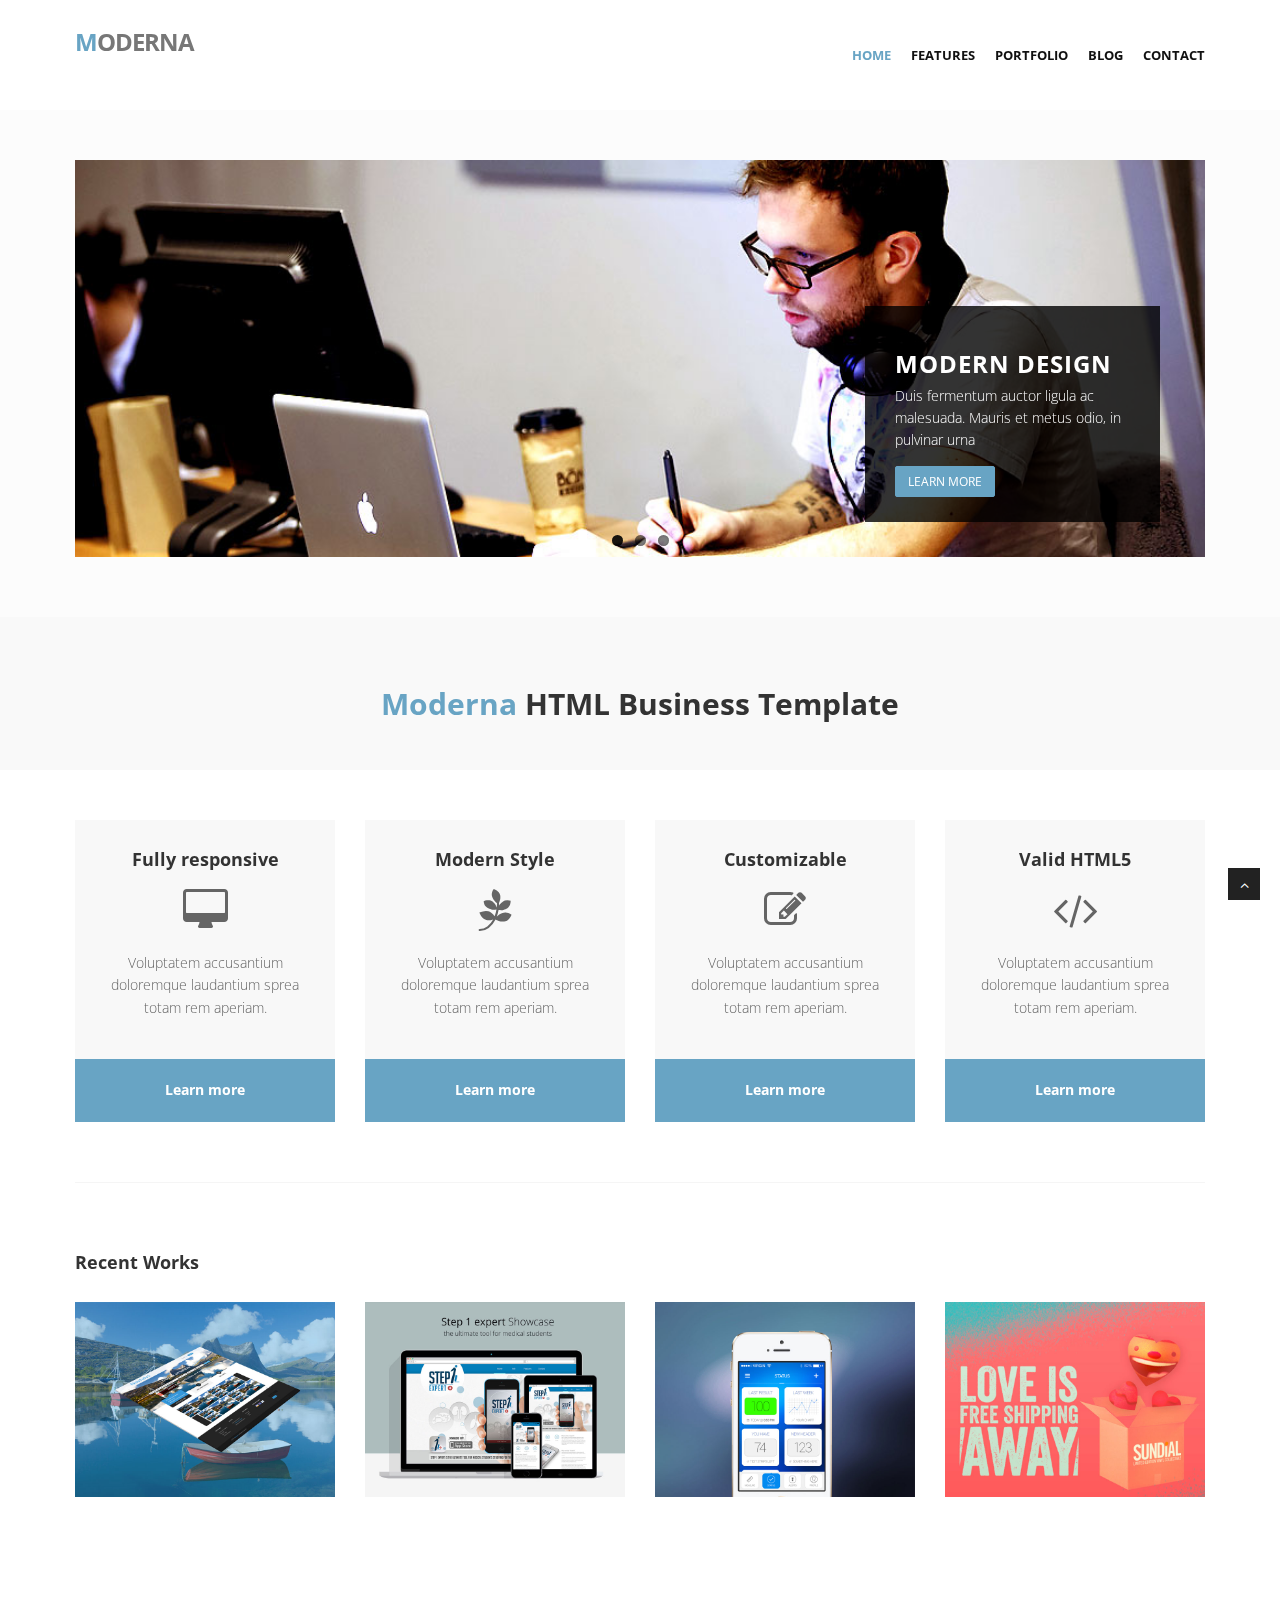
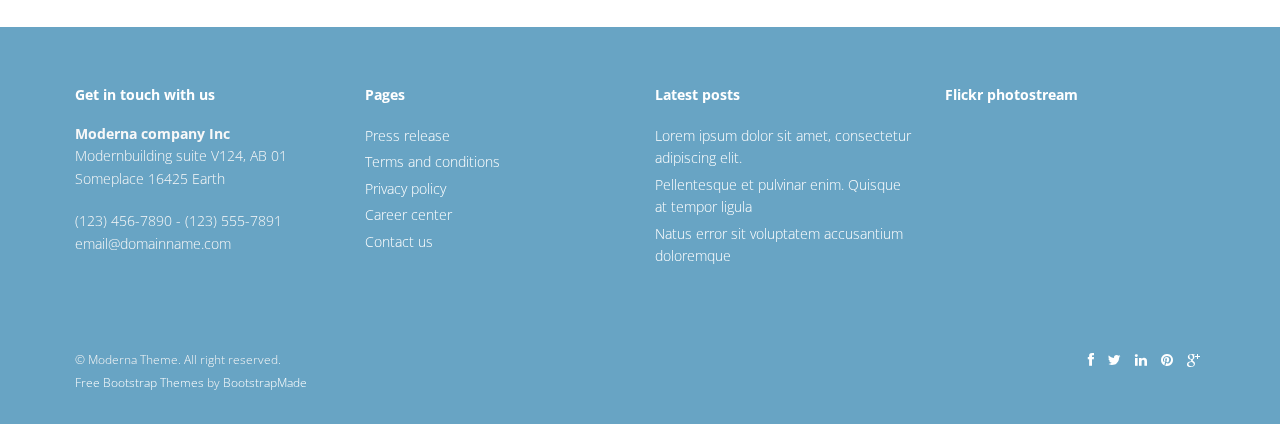
==== index.html @ b7ea9cff "Initial commit" ====
<!DOCTYPE html>
<html lang="en">
<head>
<meta charset="utf-8">
<title>Moderna - Bootstrap 3 flat corporate template</title>
<meta name="viewport" content="width=device-width, initial-scale=1.0" />
<meta name="description" content="" />
<meta name="author" content="http://bootstraptaste.com" />
<!-- css -->
<link href="css/bootstrap.min.css" rel="stylesheet" />
<link href="css/fancybox/jquery.fancybox.css" rel="stylesheet">
<link href="css/jcarousel.css" rel="stylesheet" />
<link href="css/flexslider.css" rel="stylesheet" />
<link href="css/style.css" rel="stylesheet" />

<!-- Theme skin -->
<link href="skins/default.css" rel="stylesheet" />

<!-- =======================================================
    Theme Name: Moderna
    Theme URL: https://bootstrapmade.com/free-bootstrap-template-corporate-moderna/
    Author: BootstrapMade
    Author URL: https://bootstrapmade.com
======================================================= -->

</head>
<body>
<div id="wrapper">
	<!-- start header -->
	<header>
        <div class="navbar navbar-default navbar-static-top">
            <div class="container">
                <div class="navbar-header">
                    <button type="button" class="navbar-toggle" data-toggle="collapse" data-target=".navbar-collapse">
                        <span class="icon-bar"></span>
                        <span class="icon-bar"></span>
                        <span class="icon-bar"></span>
                    </button>
                    <a class="navbar-brand" href="index.html"><span>M</span>oderna</a>
                </div>
                <div class="navbar-collapse collapse ">
                    <ul class="nav navbar-nav">
                        <li class="active"><a href="index.html">Home</a></li>
                        <li class="dropdown">
                            <a href="#" class="dropdown-toggle " data-toggle="dropdown" data-hover="dropdown" data-delay="0" data-close-others="false">Features <b class=" icon-angle-down"></b></a>
                            <ul class="dropdown-menu">
                                <li><a href="typography.html">Typography</a></li>
                                <li><a href="components.html">Components</a></li>
								<li><a href="pricingbox.html">Pricing box</a></li>
                            </ul>
                        </li>
                        <li><a href="portfolio.html">Portfolio</a></li>
                        <li><a href="blog.html">Blog</a></li>
                        <li><a href="contact.html">Contact</a></li>
                    </ul>
                </div>
            </div>
        </div>
	</header>
	<!-- end header -->
	<section id="featured">
	<!-- start slider -->
	<div class="container">
		<div class="row">
			<div class="col-lg-12">
	<!-- Slider -->
        <div id="main-slider" class="flexslider">
            <ul class="slides">
              <li>
                <img src="img/slides/1.jpg" alt="" />
                <div class="flex-caption">
                    <h3>Modern Design</h3> 
					<p>Duis fermentum auctor ligula ac malesuada. Mauris et metus odio, in pulvinar urna</p> 
					<a href="#" class="btn btn-theme">Learn More</a>
                </div>
              </li>
              <li>
                <img src="img/slides/2.jpg" alt="" />
                <div class="flex-caption">
                    <h3>Fully Responsive</h3> 
					<p>Sodales neque vitae justo sollicitudin aliquet sit amet diam curabitur sed fermentum.</p> 
					<a href="#" class="btn btn-theme">Learn More</a>
                </div>
              </li>
              <li>
                <img src="img/slides/3.jpg" alt="" />
                <div class="flex-caption">
                    <h3>Clean & Fast</h3> 
					<p>Lorem ipsum dolor sit amet, consectetur adipiscing elit donec mer lacinia.</p> 
					<a href="#" class="btn btn-theme">Learn More</a>
                </div>
              </li>
            </ul>
        </div>
	<!-- end slider -->
			</div>
		</div>
	</div>	
	
	

	</section>
	<section class="callaction">
	<div class="container">
		<div class="row">
			<div class="col-lg-12">
				<div class="big-cta">
					<div class="cta-text">
						<h2><span>Moderna</span> HTML Business Template</h2>
					</div>
				</div>
			</div>
		</div>
	</div>
	</section>
	<section id="content">
	<div class="container">
		<div class="row">
			<div class="col-lg-12">
				<div class="row">
					<div class="col-lg-3">
						<div class="box">
							<div class="box-gray aligncenter">
								<h4>Fully responsive</h4>
								<div class="icon">
								<i class="fa fa-desktop fa-3x"></i>
								</div>
								<p>
								 Voluptatem accusantium doloremque laudantium sprea totam rem aperiam.
								</p>
									
							</div>
							<div class="box-bottom">
								<a href="#">Learn more</a>
							</div>
						</div>
					</div>
					<div class="col-lg-3">
						<div class="box">
							<div class="box-gray aligncenter">
								<h4>Modern Style</h4>
								<div class="icon">
								<i class="fa fa-pagelines fa-3x"></i>
								</div>
								<p>
								 Voluptatem accusantium doloremque laudantium sprea totam rem aperiam.
								</p>
									
							</div>
							<div class="box-bottom">
								<a href="#">Learn more</a>
							</div>
						</div>
					</div>
					<div class="col-lg-3">
						<div class="box">
							<div class="box-gray aligncenter">
								<h4>Customizable</h4>
								<div class="icon">
								<i class="fa fa-edit fa-3x"></i>
								</div>
								<p>
								 Voluptatem accusantium doloremque laudantium sprea totam rem aperiam.
								</p>
									
							</div>
							<div class="box-bottom">
								<a href="#">Learn more</a>
							</div>
						</div>
					</div>
					<div class="col-lg-3">
						<div class="box">
							<div class="box-gray aligncenter">
								<h4>Valid HTML5</h4>
								<div class="icon">
								<i class="fa fa-code fa-3x"></i>
								</div>
								<p>
								 Voluptatem accusantium doloremque laudantium sprea totam rem aperiam.
								</p>
									
							</div>
							<div class="box-bottom">
								<a href="#">Learn more</a>
							</div>
						</div>
					</div>
				</div>
			</div>
		</div>
		<!-- divider -->
		<div class="row">
			<div class="col-lg-12">
				<div class="solidline">
				</div>
			</div>
		</div>
		<!-- end divider -->
		<!-- Portfolio Projects -->
		<div class="row">
			<div class="col-lg-12">
				<h4 class="heading">Recent Works</h4>
				<div class="row">
					<section id="projects">
					<ul id="thumbs" class="portfolio">
						<!-- Item Project and Filter Name -->
						<li class="col-lg-3 design" data-id="id-0" data-type="web">
						<div class="item-thumbs">
						<!-- Fancybox - Gallery Enabled - Title - Full Image -->
						<a class="hover-wrap fancybox" data-fancybox-group="gallery" title="Work 1" href="img/works/1.jpg">
						<span class="overlay-img"></span>
						<span class="overlay-img-thumb font-icon-plus"></span>
						</a>
						<!-- Thumb Image and Description -->
						<img src="img/works/1.jpg" alt="Lorem ipsum dolor sit amet, consectetur adipiscing elit. Phasellus quis elementum odio. Curabitur pellentesque, dolor vel pharetra mollis.">
						</div>
						</li>
						<!-- End Item Project -->
						<!-- Item Project and Filter Name -->
						<li class="item-thumbs col-lg-3 design" data-id="id-1" data-type="icon">
						<!-- Fancybox - Gallery Enabled - Title - Full Image -->
						<a class="hover-wrap fancybox" data-fancybox-group="gallery" title="Work 2" href="img/works/2.jpg">
						<span class="overlay-img"></span>
						<span class="overlay-img-thumb font-icon-plus"></span>
						</a>
						<!-- Thumb Image and Description -->
						<img src="img/works/2.jpg" alt="Lorem ipsum dolor sit amet, consectetur adipiscing elit. Phasellus quis elementum odio. Curabitur pellentesque, dolor vel pharetra mollis.">
						</li>
						<!-- End Item Project -->
						<!-- Item Project and Filter Name -->
						<li class="item-thumbs col-lg-3 photography" data-id="id-2" data-type="illustrator">
						<!-- Fancybox - Gallery Enabled - Title - Full Image -->
						<a class="hover-wrap fancybox" data-fancybox-group="gallery" title="Work 3" href="img/works/3.jpg">
						<span class="overlay-img"></span>
						<span class="overlay-img-thumb font-icon-plus"></span>
						</a>
						<!-- Thumb Image and Description -->
						<img src="img/works/3.jpg" alt="Lorem ipsum dolor sit amet, consectetur adipiscing elit. Phasellus quis elementum odio. Curabitur pellentesque, dolor vel pharetra mollis.">
						</li>
						<!-- End Item Project -->
						<!-- Item Project and Filter Name -->
						<li class="item-thumbs col-lg-3 photography" data-id="id-2" data-type="illustrator">
						<!-- Fancybox - Gallery Enabled - Title - Full Image -->
						<a class="hover-wrap fancybox" data-fancybox-group="gallery" title="Work 4" href="img/works/4.jpg">
						<span class="overlay-img"></span>
						<span class="overlay-img-thumb font-icon-plus"></span>
						</a>
						<!-- Thumb Image and Description -->
						<img src="img/works/4.jpg" alt="Lorem ipsum dolor sit amet, consectetur adipiscing elit. Phasellus quis elementum odio. Curabitur pellentesque, dolor vel pharetra mollis.">
						</li>
						<!-- End Item Project -->
					</ul>
					</section>
				</div>
			</div>
		</div>

	</div>
	</section>
	<footer>
	<div class="container">
		<div class="row">
			<div class="col-lg-3">
				<div class="widget">
					<h5 class="widgetheading">Get in touch with us</h5>
					<address>
					<strong>Moderna company Inc</strong><br>
					 Modernbuilding suite V124, AB 01<br>
					 Someplace 16425 Earth </address>
					<p>
						<i class="icon-phone"></i> (123) 456-7890 - (123) 555-7891 <br>
						<i class="icon-envelope-alt"></i> email@domainname.com
					</p>
				</div>
			</div>
			<div class="col-lg-3">
				<div class="widget">
					<h5 class="widgetheading">Pages</h5>
					<ul class="link-list">
						<li><a href="#">Press release</a></li>
						<li><a href="#">Terms and conditions</a></li>
						<li><a href="#">Privacy policy</a></li>
						<li><a href="#">Career center</a></li>
						<li><a href="#">Contact us</a></li>
					</ul>
				</div>
			</div>
			<div class="col-lg-3">
				<div class="widget">
					<h5 class="widgetheading">Latest posts</h5>
					<ul class="link-list">
						<li><a href="#">Lorem ipsum dolor sit amet, consectetur adipiscing elit.</a></li>
						<li><a href="#">Pellentesque et pulvinar enim. Quisque at tempor ligula</a></li>
						<li><a href="#">Natus error sit voluptatem accusantium doloremque</a></li>
					</ul>
				</div>
			</div>
			<div class="col-lg-3">
				<div class="widget">
					<h5 class="widgetheading">Flickr photostream</h5>
					<div class="flickr_badge">
						<script type="text/javascript" src="https://www.flickr.com/badge_code_v2.gne?count=8&amp;display=random&amp;size=s&amp;layout=x&amp;source=user&amp;user=34178660@N03"></script>
					</div>
					<div class="clear">
					</div>
				</div>
			</div>
		</div>
	</div>
	<div id="sub-footer">
		<div class="container">
			<div class="row">
				<div class="col-lg-6">
					<div class="copyright">
						<p>&copy; Moderna Theme. All right reserved.</p>
                        <div class="credits">
                            <!-- 
                                All the links in the footer should remain intact. 
                                You can delete the links only if you purchased the pro version.
                                Licensing information: https://bootstrapmade.com/license/
                                Purchase the pro version with working PHP/AJAX contact form: https://bootstrapmade.com/buy/?theme=Moderna
                            -->
                            <a href="https://bootstrapmade.com/">Free Bootstrap Themes</a> by <a href="https://bootstrapmade.com/">BootstrapMade</a>
                        </div>
					</div>
				</div>
				<div class="col-lg-6">
					<ul class="social-network">
						<li><a href="#" data-placement="top" title="Facebook"><i class="fa fa-facebook"></i></a></li>
						<li><a href="#" data-placement="top" title="Twitter"><i class="fa fa-twitter"></i></a></li>
						<li><a href="#" data-placement="top" title="Linkedin"><i class="fa fa-linkedin"></i></a></li>
						<li><a href="#" data-placement="top" title="Pinterest"><i class="fa fa-pinterest"></i></a></li>
						<li><a href="#" data-placement="top" title="Google plus"><i class="fa fa-google-plus"></i></a></li>
					</ul>
				</div>
			</div>
		</div>
	</div>
	</footer>
</div>
<a href="#" class="scrollup"><i class="fa fa-angle-up active"></i></a>
<!-- javascript
    ================================================== -->
<!-- Placed at the end of the document so the pages load faster -->
<script src="js/jquery.js"></script>
<script src="js/jquery.easing.1.3.js"></script>
<script src="js/bootstrap.min.js"></script>
<script src="js/jquery.fancybox.pack.js"></script>
<script src="js/jquery.fancybox-media.js"></script>
<script src="js/google-code-prettify/prettify.js"></script>
<script src="js/portfolio/jquery.quicksand.js"></script>
<script src="js/portfolio/setting.js"></script>
<script src="js/jquery.flexslider.js"></script>
<script src="js/animate.js"></script>
<script src="js/custom.js"></script>

</body>
</html>
---- css/style.css ----
/*
    Theme Name: Moderna
    Theme URL: https://bootstrapmade.com/free-bootstrap-template-corporate-moderna/
    Author: BootstrapMade
    Author URL: https://bootstrapmade.com
*/
/* ==== Google font ==== */
@import url('https://fonts.googleapis.com/css?family=Noto+Serif:400,400italic,700|Open+Sans:300,400,600,700');

/* === prettify === */
@import url('../js/google-code-prettify/prettify.css');
/* === fontawesome === */
@import url('font-awesome.css');
/* === custom icon === */
@import url('custom-fonts.css');
/* ==== overwrite bootstrap standard ==== */
@import url('overwrite.css');
@import url('animate.css');

/* ===================================
1. General
==================================== */

body {
	font-family:'Open Sans', Arial, sans-serif;
	font-size:14px;
	font-weight:300;
	line-height:1.6em;
	color:#656565;
}

a:active {
	outline:0;
}

.clear {
	clear:both;
}

h1,h2, h3, h4, h5, h6 {
	font-family:'Open Sans', Arial, sans-serif;
	font-weight:700;
	line-height:1.1em;
	color:#333;
	margin-bottom: 20px;
}

/* ===================================
2. layout
==================================== */

.container {
	padding:0 20px 0 20px;
	position:relative;
}

#wrapper{
	width:100%;
	margin:0;	
	padding:0;
}


.row,.row-fluid {
	margin-bottom:30px;
}

.row .row,.row-fluid .row-fluid{
	margin-bottom:30px;
}

.row.nomargin,.row-fluid.nomargin {
	margin-bottom:0;
}



/* ===================================
3. Responsive media
==================================== */

.video-container,.map-container,.embed-container 		{ position:relative; margin:0 0 15px 0;	padding-bottom:51%; padding-top:30px; height:0; overflow:hidden; border:none; }
.embed-container iframe,
.embed-container object,
.embed-container embed,
.video-container iframe,
.map-container iframe,
.map-container object,
.map-container embed,
.video-container object,  
.video-container embed 					{ position:absolute; top:0; left:0; width:100%; height:100%; }
iframe {
	border:none;
}

img.img-polaroid {
	margin:0 0 20px 0;
}
.img-box {
	max-width:100%;
}
/* ===================================
4. Header
==================================== */

/* --- header -- */


header .navbar {
    margin-bottom: 0;
}

.navbar-default {
    border: none;
}

.navbar-brand {
    color: #222;
	text-transform: uppercase;
    font-size: 24px;
    font-weight: 700;
    line-height: 1em;
	letter-spacing: -1px;
    margin-top: 30px;
    padding: 0 0 0 15px;
}


header .navbar-collapse  ul.navbar-nav {
    float: right;
    margin-right: 0;
}

header .navbar-default{
    background-color: #fff;
}

header .nav li a:hover,
header .nav li a:focus,
header .nav li.active a,
header .nav li.active a:hover,
header .nav li a.dropdown-toggle:hover,
header .nav li a.dropdown-toggle:focus,
header .nav li.active ul.dropdown-menu li a:hover,
header .nav li.active ul.dropdown-menu li.active a{
    -webkit-transition: all .3s ease;
    -moz-transition: all .3s ease;
    -ms-transition: all .3s ease;
    -o-transition: all .3s ease;
    transition: all .3s ease;
}


header .navbar-default .navbar-nav > .open > a,
header .navbar-default .navbar-nav > .open > a:hover,
header .navbar-default .navbar-nav > .open > a:focus {
    -webkit-transition: all .3s ease;
    -moz-transition: all .3s ease;
    -ms-transition: all .3s ease;
    -o-transition: all .3s ease;
    transition: all .3s ease;
}


header .navbar {
    min-height: 100px;
}

header .navbar-nav > li  {
    padding-bottom: 30px;
    padding-top: 30px;
}

header  .navbar-nav > li > a {
    padding-bottom: 6px;
    padding-top: 5px;
    margin-left: 2px;
    line-height: 30px;
	font-weight: 700;
    -webkit-transition: all .3s ease;
    -moz-transition: all .3s ease;
    -ms-transition: all .3s ease;
    -o-transition: all .3s ease;
    transition: all .3s ease;
}


.dropdown-menu li a:hover {
    color: #fff !important;
}

header .nav .caret {
    border-bottom-color: #f5f5f5;
    border-top-color: #f5f5f5;
}
.navbar-default .navbar-nav > .active > a,
.navbar-default .navbar-nav > .active > a:hover,
.navbar-default .navbar-nav > .active > a:focus {
  background-color: #fff;
}
.navbar-default .navbar-nav > .open > a,
.navbar-default .navbar-nav > .open > a:hover,
.navbar-default .navbar-nav > .open > a:focus {
  background-color:  #fff;
}	
	

.dropdown-menu  {
    box-shadow: none;
    border-radius: 0;
	border: none;
}

.dropdown-menu li:last-child  {
	padding-bottom: 0 !important;
	margin-bottom: 0;
}

header .nav li .dropdown-menu  {
   padding: 0;
}

header .nav li .dropdown-menu li a {
   line-height: 28px;
   padding: 3px 12px;
}

/* --- menu --- */

header .navigation {
	float:right;
}

header ul.nav li {
	border:none;
	margin:0;
}

header ul.nav li a {	
	font-size:12px;
	border:none;
	font-weight:700;
	text-transform:uppercase;
}

header ul.nav li ul li a {	
	font-size:12px;
	border:none;
	font-weight:300;
	text-transform:uppercase;
}


.navbar .nav > li > a {
  color: #111;
  text-shadow: none;
}

.navbar .nav a:hover {
	background:none;
}

.navbar .nav > .active > a,.navbar .nav > .active > a:hover {
	background:none;
	font-weight:700;
}

.navbar .nav > .active > a:active,.navbar .nav > .active > a:focus {
	background:none;
	outline:0;
	font-weight:700;
}

.navbar .nav li .dropdown-menu {
	z-index:2000;
}

header ul.nav li ul {
	margin-top:1px;
}
header ul.nav li ul li ul {
	margin:1px 0 0 1px;
}
.dropdown-menu .dropdown i {
	position:absolute;
	right:0;
	margin-top:3px;
	padding-left:20px;
}

.navbar .nav > li > .dropdown-menu:before {
  display: inline-block;
  border-right: none;
  border-bottom: none;
  border-left: none;
  border-bottom-color: none;
  content:none;
}



ul.nav li.dropdown a {
	z-index:1000;
	display:block;
}

 select.selectmenu {
	display:none;
}

/* ===================================
5. Section: Featured
==================================== */

#featured{
	width: 100%;
	background:#fcfcfc;
	position:relative;
	margin:0;
	padding:0;
}

/* ===================================
6. Sliders
==================================== */
/* --- flexslider --- */

#featured .flexslider {
	padding:0;
	margin: 50px 0 30px; 
	background: #fff; 
	position: relative; 
	zoom: 1;
}

.flex-caption {background:none; -ms-filter:progid:DXImageTransform.Microsoft.gradient(startColorstr=#4C000000,endColorstr=#4C000000); filter:progid:DXImageTransform.Microsoft.gradient(startColorstr=#4C000000,endColorstr=#4C000000); zoom: 1;}
.flex-caption { bottom: 35px; background-color: rgba(0, 0, 0, 0.8); color: #fff; margin: 0; padding: 25px 25px 25px 30px; position: absolute; right: 45px; width: 295px;}
.flex-caption h3 {color: #fff; letter-spacing: 1px; margin-bottom: 8px; text-transform: uppercase;}
.flex-caption p {margin: 0 0 15px;}



/* ===================================
7. Section: call action
==================================== */
section.callaction {
	background:#f9f9f9;
	padding:50px 0 0 0;
}



/* ===================================
8. Section: Content
==================================== */

#content {
	position:relative;
	background:#fff;
	padding:50px 0 40px 0;
}

#content img {
	max-width:100%;
	height:auto;
}

/* --- Call to action --- */

.cta-text {
	text-align: center;
	margin-top:10px;
}


.big-cta .cta {
	margin-top:10px;
}

/* --- box --- */

.box {
	width: 100%;
}
.box-gray  {
	background: #f8f8f8;
	padding: 20px 20px 30px;
}
.box-gray  h4,.box-gray  i {
	margin-bottom: 20px;
}
.box-bottom {
	padding: 20px 0;
	text-align: center;
}
.box-bottom a {
	color: #fff;
	font-weight: 700;
}
.box-bottom a:hover {
	color: #eee;
	text-decoration: none;
}


/* ===================================
9. Section: Bottom
==================================== */

#bottom {
	background:#fcfcfc;
	padding:50px 0 0;

}
/* twitter */
#twitter-wrapper {
    text-align: center;
    width: 70%;
    margin: 0 auto;
}
#twitter em {
    font-style: normal;
    font-size: 13px;
}

#twitter em.twitterTime a {
	font-weight:600;
}

#twitter ul {
    padding: 0;
	list-style:none;
}
#twitter ul li {
    font-size: 20px;
    line-height: 1.6em;
    font-weight: 300;
    margin-bottom: 20px;
    position: relative;
    word-break: break-word;
}


/* ===================================
10. Inner - Section: page headline
==================================== */

#inner-headline{
	background:#252525;
	position:relative;
	margin:0;
	padding:0;
	color:#fefefe;
}


#inner-headline .inner-heading h2 {
	color:#fff;
	margin:20px 0 0 0;
}

/* --- breadcrumbs --- */
#inner-headline ul.breadcrumb {
	margin:30px 0 0;
	float:left;
}

#inner-headline ul.breadcrumb li {
	margin-bottom:0;
	padding-bottom:0;
}
#inner-headline ul.breadcrumb li {
	font-size:13px;
	color:#fff;
}

#inner-headline ul.breadcrumb li i{
	color:#dedede;
}

#inner-headline ul.breadcrumb li a {
	color:#fff;
}

ul.breadcrumb li a:hover {
	text-decoration:none;
}

/* ============================
11. Forms
============================= */

/* --- contact form  ---- */
form#contactform input[type="text"] {
  width: 100%;
  border: 1px solid #f5f5f5;
  min-height: 40px;
  padding-left:20px;
  font-size:13px;
  padding-right:20px;
  -webkit-box-sizing: border-box;
     -moz-box-sizing: border-box;
          box-sizing: border-box;

}

form#contactform textarea {
border: 1px solid #f5f5f5;
  width: 100%;
  padding-left:20px;
  padding-top:10px;
  font-size:13px;
  padding-right:20px;
  -webkit-box-sizing: border-box;
     -moz-box-sizing: border-box;
          box-sizing: border-box;

}

form#contactform .validation {
	font-size:11px;
}

.validation {
    color: red;
    display:none;
    margin: 0 0 20px;
    font-weight:400;
    font-size:13px;
}

#sendmessage {
    color: green;
    border:1px solid green;
    display:none;
    text-align:center;
    padding:15px;
    font-weight:600;
    margin-bottom:15px;
}

#errormessage {
    color: red;
    display:none;
    border:1px solid red;
    text-align:center;
    padding:15px;
    font-weight:600;
    margin-bottom:15px;
}

#sendmessage.show, #errormessage.show, .show {
	display:block;
}

/* --- comment form ---- */
form#commentform input[type="text"] {
  width: 100%;
  min-height: 40px;
  padding-left:20px;
  font-size:13px;
  padding-right:20px;
  -webkit-box-sizing: border-box;
     -moz-box-sizing: border-box;
          box-sizing: border-box;
	-webkit-border-radius: 2px 2px 2px 2px;
		-moz-border-radius: 2px 2px 2px 2px;
			border-radius: 2px 2px 2px 2px;

}

form#commentform textarea {
  width: 100%;
  padding-left:20px;
  padding-top:10px;
  font-size:13px;
  padding-right:20px;
  -webkit-box-sizing: border-box;
     -moz-box-sizing: border-box;
          box-sizing: border-box;
	-webkit-border-radius: 2px 2px 2px 2px;
		-moz-border-radius: 2px 2px 2px 2px;
			border-radius: 2px 2px 2px 2px;
}


/* --- search form --- */
.search{
	float:right;
	margin:35px 0 0;
	padding-bottom:0;
}

#inner-headline form.input-append {
	margin:0;
	padding:0;
}



/* ===============================
12. Portfolio
================================ */

.work-nav #filters {
	margin: 0;
	padding: 0;
	list-style: none;
}

.work-nav #filters li {
	margin: 0 10px 30px 0;
	padding: 0;
	float:left;
}

.work-nav #filters li a {
	color: #7F8289;
	font-size: 16px;
	display: block;	
}

.work-nav #filters li a:hover {

}

.work-nav #filters li a.selected {
	color: #DE5E60;
}

#thumbs {
	margin: 0;
	padding: 0;	
}

#thumbs li {
	list-style-type: none;
}

.item-thumbs {
	position: relative;
	overflow: hidden;
	margin-bottom: 30px;
	cursor: pointer;
}

.item-thumbs a + img {
	width: 100%;	
}

.item-thumbs .hover-wrap {
	position: absolute;
	display: block;
	width: 100%;
	height: 100%;
	
	opacity: 0;
	filter: alpha(opacity=0);
	
	-webkit-transition: all 450ms ease-out 0s;	
	   -moz-transition: all 450ms ease-out 0s;
		 -o-transition: all 450ms ease-out 0s;
		    transition: all 450ms ease-out 0s;
		  
	-webkit-transform: rotateY(180deg) scale(0.5,0.5);
	   -moz-transform: rotateY(180deg) scale(0.5,0.5);
		-ms-transform: rotateY(180deg) scale(0.5,0.5);
		 -o-transform: rotateY(180deg) scale(0.5,0.5);
			transform: rotateY(180deg) scale(0.5,0.5);	
}

.item-thumbs:hover .hover-wrap,
.item-thumbs.active .hover-wrap {
	opacity: 1;
	filter: alpha(opacity=100);
	
	-webkit-transform: rotateY(0deg) scale(1,1);
	   -moz-transform: rotateY(0deg) scale(1,1);
		-ms-transform: rotateY(0deg) scale(1,1);
		 -o-transform: rotateY(0deg) scale(1,1);
		    transform: rotateY(0deg) scale(1,1);
}

.item-thumbs .hover-wrap .overlay-img {
	position: absolute;
	width: 50%;
	height: 100%;
	opacity: 0.80;
	filter: alpha(opacity=80);
	background: #000;
}

.item-thumbs .hover-wrap .overlay-img-thumb {
	position: absolute;
	border-radius: 60px;
	top: 50%;
	left: 50%;
	margin: -16px 0 0 -16px;
	color: #fff;
	font-size: 32px;
	line-height: 1em;	
	opacity: 1;
	filter: alpha(opacity=100);
}


/* --- Portolio filter --- */

ul.portfolio-categ{
	margin:10px 0 30px 0;
	padding:0;
	float:left;
	list-style:none;
}

ul.portfolio-categ li{
	margin:0;
	padding:0 20px 0 0;
	float:left;
	list-style:none;
	font-size:13px;
	font-weight:600;
}

ul.portfolio-categ li a{
	display:block;
	padding:35x 0 35x 0;
	color:#353535;
}

ul.portfolio-categ li.active a:hover, ul.portfolio-categ li a:hover,ul.portfolio-categ li a:focus,ul.portfolio-categ li a:active {
	text-decoration:none;
	outline:0;
}
    


/* --- portfolio detail --- */
.top-wrapper {
	margin-bottom:20px;
}

/* ===============================
13. Elements
================================ */

/* --- blockquote --- */
blockquote {
	font-size:16px;
	font-weight:400;
	font-family:'Noto Serif', serif;
	font-style:italic;
	padding-left:0;
	color:#a2a2a2;
	line-height:1.6em;
	border:none;
}

blockquote cite 							{ display:block; font-size:12px; color:#666; margin-top:10px; }
blockquote cite:before 					{ content:"\2014 \0020"; }
blockquote cite a,
blockquote cite a:visited,
blockquote cite a:visited 				{ color:#555; }

/* --- pullquotes --- */

.pullquote-left {
	display:block;
	color:#a2a2a2;
	font-family:'Noto Serif', serif;
	font-size:14px;
	line-height:1.6em;
	padding-left:20px;
}

.pullquote-right {
	display:block;
	color:#a2a2a2;
	font-family:'Noto Serif', serif;
	font-size:14px;
	line-height:1.6em;
	padding-right:20px;
}

/* --- button --- */
.btn-theme {
	color: #fff;
}
.btn-theme:hover {
	color: #eee;
}

/* --- list style --- */

ul.general {
	list-style:none;
	margin-left:0;
}

ul.link-list{
	margin:0;
	padding:0;
	list-style:none;
}

ul.link-list li{
	margin:0;
	padding:2px 0 2px 0;
	list-style:none;
}

footer ul.link-list li a{
	color:#fff;
}
footer ul.link-list li a:hover {
	color:#eee;
}
/* --- Heading style --- */

h4.heading {
	font-weight:700;
}

.heading { margin-bottom: 30px; }

.heading {
	position: relative;
	
}


.widgetheading {
	width:100%;

	padding:0;
}

#bottom .widgetheading {
	position: relative;
	border-bottom: #e6e6e6 1px solid;
	padding-bottom: 9px;
}

aside .widgetheading {
	position: relative;
	border-bottom: #e9e9e9 1px solid;
	padding-bottom: 9px;
}

footer .widgetheading {
	position: relative;
}

footer .widget .social-network {
	position:relative;
}


#bottom .widget .widgetheading span, aside .widget .widgetheading span, footer .widget .widgetheading span {	
	position: absolute;
	width: 60px;
	height: 1px;
	bottom: -1px;
	right:0;

}

/* --- Map --- */
.map{
	position:relative;
	margin-top:-50px;
	margin-bottom:40px;
}

/* google map */
#google-map{
    position:relative;
    height: 450px;
}

/* --- our team --- */

ul.team-detail{
	margin:-10px 0 0 0;
	padding:0;
	list-style:none;
}

ul.team-detail li{
	border-bottom:1px dotted #e9e9e9;
	margin:0 0 15px 0;
	padding:0 0 15px 0;
	list-style:none;
}

ul.team-detail li label {
	font-size:13px;
}

ul.team-detail li h4, ul.team-detail li label{
	margin-bottom:0;
}

ul.team-detail li ul.social-network {
	border:none;
	margin:0;
	padding:0;
}

ul.team-detail li ul.social-network li {
	border:none;	
	margin:0;
}
ul.team-detail li ul.social-network li i {
	margin:0;
}

/* --- Pricing box --- */


.pricing-title{
	background:#fff;
	text-align:center;
	padding:10px 0 10px 0;
}

.pricing-title h3{
	font-weight:600;
	margin-bottom:0;
}

.pricing-offer{
	background: #fcfcfc;
	text-align: center;
	padding:40px 0 40px 0;
	font-size:18px;
	border-top:1px solid #e6e6e6;
	border-bottom:1px solid #e6e6e6;
}

.pricing-box.special .pricing-offer{
	color:#fff;
}

.pricing-offer strong{
	font-size:78px;
	line-height:89px;
}

.pricing-offer sup{
	font-size:28px;
}

.pricing-content{
	background: #fff;
	text-align:center;
	font-size:14px;
}

.pricing-content strong{
color:#353535;
}

.pricing-content ul{
	list-style:none;
	padding:0;
	margin:0;
}

.pricing-content ul li{
	border-bottom:1px solid #e9e9e9;
	list-style:none;
	padding:15px 0 15px 0;
	margin:0 0 0 0;
	color: #888;
}

.pricing-action{
	margin:0;
	background: #fcfcfc;
	text-align:center;
	padding:20px 0 30px 0;
}

.pricing-wrapp{
	margin:0 auto;
	width:100%;
	background:#fd0000;
}

/* --- pricing box alt 1 --- */
.pricing-box-alt {
border: 1px solid #e6e6e6;
	background:#fcfcfc;
	position:relative;
	margin:0 0 20px 0;
	padding:0;
  -webkit-box-shadow: 0 2px 0 rgba(0,0,0,0.03);
  -moz-box-shadow: 0 2px 0 rgba(0,0,0,0.03);
  box-shadow: 0 2px 0 rgba(0,0,0,0.03);
  -webkit-box-sizing: border-box;
  -moz-box-sizing: border-box;
  box-sizing: border-box;
}

.pricing-box-alt .pricing-heading {
	background: #fcfcfc;
	text-align: center;
	padding:40px 0 0px 0;
	display:block;
}
.pricing-box-alt.special .pricing-heading {
	background: #fcfcfc;
	text-align: center;
	padding:40px 0 1px 0;
	border-bottom:none;
	display:block;
	color:#fff;
}
.pricing-box-alt.special .pricing-heading h3 {
	color:#fff;
}

.pricing-box-alt .pricing-heading h3 strong {
	font-size:32px;
	font-weight:700;
	letter-spacing:-1px;
}
.pricing-box-alt .pricing-heading h3 {
	font-size:32px;
	font-weight:300;
	letter-spacing:-1px;
}

.pricing-box-alt .pricing-terms {
	text-align: center;
	background:#333;
	display:block;
	overflow:hidden;
	padding:30px 0 20px;
}

.pricing-box-alt .pricing-terms  h6 {
	font-style:italic;
	margin-top:10px;
	color:#fff;
	
	font-family:'Noto Serif', serif;
}

.pricing-box-alt .icon .price-circled {
    margin: 10px 10px 10px 0;
    display: inline-block !important;
    text-align: center !important;
    color: #fff;
    width: 68px;
    height: 68px;
	padding:12px;
    font-size: 16px;
	font-weight:700;
    line-height: 68px;
    text-shadow:none;
    cursor: pointer;
    background-color: #888;
    border-radius: 64px;
    -moz-border-radius: 64px;
    -webkit-border-radius: 64px;
}

.pricing-box-alt  .pricing-action{
	margin:0;
	text-align:center;
	padding:30px 0 30px 0;
}


/* ===============================
14. Blog & article
================================ */

article{
	margin-bottom:40px;
}

article .post-heading h3 {
	margin-bottom:20px;
}

article .post-heading h3 a {
	font-weight:700;
	color:#353535;
}

article .post-heading h3 a:hover {
	text-decoration:none;
}


/* --- post meta --- */
.post-meta {
	background:#fcfcfc;
	border:1px solid #e6e6e6;
	border-top:none;
	text-align:center;
}

.post-meta .format {
	border-bottom:1px solid #e6e6e6;
	padding:10px 0 10px;
}

.post-meta i{
	margin:0;
}

.post-meta .date {
	border-bottom:1px solid #e6e6e6;
	padding:10px 0 10px;
}

.post-meta .date span {
	text-align:center;
	color:#999;
	font-size:12px;
	font-weight:600;
}

.post-meta .comments {
	padding:10px 0 10px;
}

.post-meta .comments a {
	color:#999;
	font-size:12px;
	font-weight:700;
}

.post-meta .comments a:hover {
	text-decoration:none;
}

/* --- post format --- */

.post-image {
	margin-bottom:20px;
}

.post-quote {
	margin-bottom:20px;
}

.post-video {
	margin-bottom:20px;
}

.post-audio {
	margin-bottom:20px;
}

.post-link {
	margin-bottom:20px;
}

.post-slider {
	margin-bottom:20px;
}


.post-quote blockquote {
	font-size:16px;
	color:#999;
	font-family:'Noto Serif', serif;
	font-style:italic;
	line-height:1.6em;
}


.post-image img:hover {
  -webkit-box-shadow: 0 0 2px #979797;
     -moz-box-shadow: 0 0 2px #979797;
          box-shadow: 0 0 2px #979797;	
  -webkit-transition: all 1s ease-in-out;
  -moz-transition: all 1s ease-in-out;
  -o-transition: all 1s ease-in-out;
  transition: all 1s ease-in-out;
}

ul.meta-post{
	float:left;
	margin: 0;
	padding:0;
	list-style:none;
}

ul.meta-post li{
	float:left;
	margin:0 10px 0 0;
	padding:0;
	list-style:none;
	border-right:1px dotted #e9e9e9;
	padding-right:10px;
}

ul.meta-post li i {
	float:left;
	font-size:12px;
	margin:2px 5px 0 0;
}

ul.meta-post li a{
	color:#999;
	float:left;
	font-size:12px;
	font-weight:600;
}

/* --- single post --- */
.bottom-article{
	overflow: hidden;
	border-top:1px solid #f5f5f5;
	border-bottom:1px solid #f5f5f5;
	padding:10px 0 10px 0;
	margin-top:20px;
}

/* --- author info --- */

.about-author {
	border:1px solid #f5f5f5;
	padding:20px;
	float:left;
	margin-bottom:5px;
}

.about-author h5 {
	margin-bottom:10px;
}



/* --- Comment --- */

.comment-area {
	float:left;
	width:100%;
	margin-top:30px;	
}


.media-content{
	overflow:hidden;
	margin-left:12px;
	border-bottom:1px dotted #d5d5d5;
	padding-bottom:20px;
}

.media-content h6 {
	font-size:14px;
	font-weight:700;
}

.media-content span{
	color:#a9a9a9;
	font-size:14px;
	font-weight:300;
}

.comment-area .thumbnail > img {
  display: block;
	width:60px;
	height:60px;
}
.filter-list{
	margin-top:20px;
}

/* --- pagination --- */

#pagination a,
#pagination span {
    display: block;
    float: left;
    margin: 0 7px 0 0;
    padding: 7px 10px 6px 10px;
    font-size: 12px;
    line-height:12px;
    color: #888;
	font-weight:600;
}

#pagination a:hover {
    color: #fff;
	text-decoration:none;
}

#pagination span.current {
    background: #333;
    color: #fff;
    font-weight: bold;
}


/* ===============================
15. Aside, sidebar
================================ */

aside{
	position:relative;
	margin-bottom:40px;
}

.sidebar-nav{
	float:left;
	width:100%;
}

.right-sidebar{
	border-left:1px solid #f5f5f5;
	padding:0 0 0 30px;
-webkit-box-shadow:inset 1px 0 0 0 rgba(0,0,0,.01);
box-shadow:inset 1px 0 0 0 rgba(0,0,0,.01);

}


.left-sidebar{
	border-right:1px solid #f5f5f5;
	padding:0 30px 0 0;
-webkit-box-shadow:inset 1px 0 0 0 rgba(0,0,0,.01);
box-shadow:inset 1px 0 0 0 rgba(0,0,0,.01);
}


.left-sidebar .widget h3, .left-sidebar .widget .widget-content{
	padding-right:20px;
}



aside .widget {
	margin-bottom:40px;
}


ul.cat, ul.recent, ul.folio-detail, ul.contact-info{
	margin:0;
	padding:0;
	list-style:none;
}

ul.cat li, ul.recent li, ul.folio-detail li, ul.contact-info li{
	margin:0 0 15px 0;
	list-style:none;
}

ul.cat li a, ul.folio-detail li a{
	color:#656565;
}

ul.folio-detail li label{
	display:inline;
	cursor:default;
	color:#353535;
	font-weight:bold;
}

.widget ul.recent li {
	margin-bottom:20px;
}

ul.recent li h6 {
	margin:0 0 10px 0;
}

ul.recent li h6 a{
	color:#353535;
	font-size:16px;
	font-weight:600;
}


.widget ul.tags {
	list-style:none;
	margin:0;
	margin-left: 0;
	padding-left:0;
}

.widget ul.tags li {
	margin:0 5px 15px 0;
	display:inline-block;
}


.widget ul.tags li a {
	background:#e6e6e6;
	color:#333;
	padding:5px 10px;
}

.widget ul.tags li a:hover {
	text-decoration:none;
	color:#fff;
}

/* ===== Widgets ===== */

/* --- flickr --- */
.widget .flickr_badge {
	width:100%;
}
.widget .flickr_badge img { margin: 0 9px 20px 0; }

footer .widget .flickr_badge {
    width: 100%;
}
footer .widget .flickr_badge img {
    margin: 0 9px 20px 0;
}

.flickr_badge img {
    width: 50px;
    height: 50px;
    float: left;
	margin: 0 9px 20px 0;
}

/* --- latest tweet widget --- */

.twitter ul{
	margin-left:0;
	list-style:none;
}

.twitter  img{
    float: left;
    margin-right: 15px;
}
.twitter span.tweet_time{
    display: block;
    padding-bottom: 5px;

}
.twitter li{    
    border-bottom: 1px dashed #efefef;    
    padding-bottom: 20px;
    margin-bottom: 20px;
    list-style: none;
}
.twitter li:last-child{border: none;}

/* --- Recent post widget --- */

.recent-post{
	margin:20px 0 0 0;
	padding:0;
	line-height:18px;
}

.recent-post h5 a:hover {
	text-decoration:none;
}

.recent-post .text h5 a {
	color:#353535;
}


ul.time-post{
	float:left;
	width:120px;
	padding:0;
	list-style:none;
	margin:0 20px 0 0;
	text-align:center;
	color: #0e0f0f;
}

ul.time-post li{
	float:none;
	background:#f8f8f8;
	list-style:none;
	margin:0 0 2px 0;
	padding:0;
}

ul.time-post li a img:hover{
	opacity: 0.8; 
	/* For IE 5-7 */
	filter: progid:DXImageTransform.Microsoft.Alpha(Opacity=80);
	/* For IE 8 8 */
	-MS-filter: "progid:DXImageTransform.Microsoft.Alpha(Opacity=80)";	
}
 	
ul.time-post li.time{
	float:none;
	padding:5px 0 5px 0;
	text-shadow: none;	
}

.recent-post ul.time-post li.time{
	color:#121214;
}

.post-meta{
	margin-bottom:20px;
}

.post-meta span{
	padding:0 10px 0 10px;
	margin-bottom:10px;
}

.post-meta span a{
	color:#919191;
}

.post-meta strong{
	font-weight:200px;
	color:#c7c7c7;
}

.item .text {
	margin-left:140px;
	margin-bottom:20px;
}

/* ===============================
16. Footer
================================ */

footer{
	padding:50px 0 0 0;
	color:#f8f8f8;
}

footer a {
	color:#fff;
}

footer a:hover {
	color:#eee;
}

footer h1, footer h2, footer h3, footer h4, footer h5, footer h6{
	color:#fff;
}

footer address {
	line-height:1.6em;
}

footer h5 a:hover, footer a:hover {
	text-decoration:none;
}

ul.social-network {
	list-style:none;
	margin:0;
}

ul.social-network li {
	display:inline;
	margin: 0 5px;
}

#sub-footer{
	text-shadow:none;
	color:#f5f5f5;
	padding:0;
	padding-top:30px;
	margin:20px 0 0 0;
}

#sub-footer p{
	margin:0;
	padding:0;
}

#sub-footer span{
	color:#f5f5f5;
}

.copyright {
	text-align:left;
	font-size:12px;
}

#sub-footer ul.social-network {
	float:right;
}


/* ===============================
 Live preview purpose
================================ */
/* --- buttons --- */

.bs-docs-example {
	margin:0 0 10px 0;
}

.demobtn a.btn {
	margin:0 10px 10px 0;
}

section.demogrid .col-lg-1,section.demogrid .col-lg-2,section.demogrid .col-lg-3,section.demogrid .col-lg-4,section.demogrid .col-lg-5,section.demogrid .col-lg-6,section.demogrid .col-lg-7,section.demogrid .col-lg-8,section.demogrid .col-lg-9,section.demogrid .col-lg-10,section.demogrid .col-lg-11 {
	background:#f6f6f6;
	text-align:center;
	padding:20px 0 20px;
}

section.demogrid .show-grid .row,section.demogrid .show-grid .row-fluid {
	margin-bottom:0;
}

section.demogrid .show-grid .nest {
	background:#ddd;
	text-align:center;
	padding:20px 0 20px;
}

section.demogrid .col-lg-12.nest {
	background:#f6f6f6;
	text-align:center;
	padding:20px 0 0;
}

.demoinline p {
	display:inline;
	margin-right:20px;
}


/* ===============================
17. Divider, Line & Misc
================================ */

.solidline {
	border-top:1px solid #f5f5f5;
	margin:0 0 30px;
}

.dottedline {
	border-top:1px dotted #f5f5f5;
	margin:0 0 30px;
}

.dashedline {
	border-top:1px dashed #f5f5f5;
	margin:0 0 30px;
}

.blankline {
	height:1px;
	margin:0 0 30px;
}


/* scroll to top */
.scrollup{
    position:fixed;
	width:32px;
	height:32px;
    bottom:0px;
    right:20px;
	background: #222;
	
}

a.scrollup {
	outline:0;
	text-align: center;
}

a.scrollup:hover,a.scrollup:active,a.scrollup:focus {
	opacity:1;
	text-decoration:none;
}
a.scrollup i {
	margin-top: 10px;
	color: #fff;
}
a.scrollup i:hover {
	text-decoration:none;
}




/* =============================
18. Position & alignment
============================= */

.absolute{
	position:absolute;
}

.relative{
	position:relative;
}

.aligncenter{
	text-align:center;
}

.aligncenter span{
	margin-left:0;
}

.floatright {
	float:right;
}

.floatleft {
	float:left;
}

.floatnone {
	float:none;
}

.aligncenter {
	text-align:center;
}

/* --- Image allignment style --- */

img.pull-left, .align-left{
	float:left;
	margin:0 15px 15px 0;
}

.widget img.pull-left {
	float:left;
	margin:0 15px 15px 0;
}

img.pull-right, .align-right {
	float:right;
	margin:0 0 15px 15px;
}

article img.pull-left, article .align-left{
	float:left;
	margin:5px 15px 15px 0;
}

article img.pull-right, article .align-right{
	float:right;
	margin:5px 0 15px 15px;
}

/* =============================
20. Spacer, margin
============================= */

.clear-marginbot{
	margin-bottom:0;
}

.marginbot10{
	margin-bottom:10px;
}
.marginbot20{
	margin-bottom:20px;
}
.marginbot30{
	margin-bottom:30px;
}
.marginbot40{
	margin-bottom:40px;
}

.clear-margintop{
	margin-top:0;
}

.margintop10{
	margin-top:10px;
}

.margintop20{
	margin-top:20px;
}

.margintop30{
	margin-top:30px;
}

.margintop40{
	margin-top:40px;
}


/* =============================
21. Media queries 
============================= */

@media (min-width: 768px) and (max-width: 979px) {

	a.detail{
		background:none;
		width:100%;
	}


	
	footer .widget form  input#appendedInputButton {
		  display: block;
		  width: 91%;
		  -webkit-border-radius: 4px 4px 4px 4px;
			 -moz-border-radius: 4px 4px 4px 4px;
				  border-radius: 4px 4px 4px 4px;
	}
	
	footer .widget form  .input-append .btn {
		  display: block;
		  width: 100%;
		  padding-right: 0;
		  padding-left: 0;
		  -webkit-box-sizing: border-box;
			 -moz-box-sizing: border-box;
				  box-sizing: border-box;
				  margin-top:10px;
	}

	ul.related-folio li{
		width:156px;
		margin:0 20px 0 0;
	}	
}

@media (max-width: 767px) {

  body {
    padding-right: 0;
    padding-left: 0;
  }
	.navbar-brand {
		margin-top: 10px;
		border-bottom: none;
	}
	.navbar-header {
		margin-top: 20px;
		border-bottom: none;
	}
	
	.navbar-nav {
		border-top: none;
		float: none;
		width: 100%;
	}

	header .navbar-nav > li  {
		padding-bottom: 0;
		padding-top: 0;
	}
	
	header .nav li .dropdown-menu  {
		margin-top: 0;
	}

	.dropdown-menu {
	  position: absolute;
	  top: 0;
	  left: 40px;
	  z-index: 1000;
	  display: none;
	  float: left;
	  min-width: 160px;
	  padding: 5px 0;
	  margin: 2px 0 0;
	  font-size: 13px;
	  list-style: none;
	  background-color: #fff;
	  background-clip: padding-box;
	  border: 1px solid #f5f5f5;
	  border: 1px solid rgba(0, 0, 0, .15);
	  border-radius: 0;
	  -webkit-box-shadow: 0 6px 12px rgba(0, 0, 0, .175);
			  box-shadow: 0 6px 12px rgba(0, 0, 0, .175);
	}
	

	
	.navbar-collapse.collapse  {
		border: none;
		overflow: hidden;
	}

	
	.box {
		border-bottom:1px solid #e9e9e9;
		padding-bottom:20px;
	}

	#featured .flexslider .slide-caption {
		width: 90%; 
		padding: 2%; 
		position: absolute; 
		left: 0; 
		bottom: -40px; 
	}


	#inner-headline .breadcrumb {
		float:left;
		clear:both;
		width:100%;
	}

	.breadcrumb > li {
		font-size:13px;
	}

	
	ul.portfolio li article a i.icon-48{
		width:20px;
		height:20px;
		font-size:16px;
		line-height:20px;
	}


	.left-sidebar{
		border-right:none;
		padding:0 0 0 0;
		border-bottom: 1px dotted #e6e6e6;
		padding-bottom:10px;
		margin-bottom:40px;
	}
	
	.right-sidebar{
		margin-top:30px;
		border-left:none;
		padding:0 0 0 0;
	}
	
	
	footer .col-lg-1, footer .col-lg-2, footer .col-lg-3, footer .col-lg-4, footer .col-lg-5, footer .col-lg-6, 
	footer .col-lg-7, footer .col-lg-8, footer .col-lg-9, footer .col-lg-10, footer .col-lg-11, footer .col-lg-12{
		margin-bottom:20px;
	}

	#sub-footer ul.social-network {
		float:left;
	}
	

	
  [class*="span"] {
		margin-bottom:20px;
  }

}

@media (max-width: 480px) {
	.bottom-article a.pull-right {
		float:left;
		margin-top:20px;
	}


	.search{
		float:left;
	}

	.flexslider .flex-caption {
		display:none;
	}


	.cta-text {
		margin:0 auto;
		text-align:center;	
	}
	
	ul.portfolio li article a i{
		width:20px;
		height:20px;
		font-size:14px;
	}


}

@media (max-width: 360px) {

}
---- skins/default.css ----
/* === color === */

a, a:hover,a:focus,a:active, footer a.text-link:hover, strike, .post-meta span a:hover, footer a.text-link, 
ul.meta-post li a:hover, ul.cat li a:hover, ul.recent li h6 a:hover, ul.portfolio-categ li.active a, ul.portfolio-categ li.active a:hover, ul.portfolio-categ li a:hover,ul.related-post li h4 a:hover, span.highlight,article .post-heading h3 a:hover,
.navbar .nav > .active > a,.navbar .nav > .active > a:hover,.navbar .nav > li > a:hover,.navbar .nav > li > a:focus,.navbar .nav > .active > a:focus  { 
	color:#68A4C4;
}

.navbar-brand span{
    color: #68A4C4;
}

header .nav li a:hover,
header .nav li a:focus,
header .nav li.active a,
header .nav li.active a:hover,
header .nav li a.dropdown-toggle:hover,
header .nav li a.dropdown-toggle:focus,
header .nav li.active ul.dropdown-menu li a:hover,
header .nav li.active ul.dropdown-menu li.active a{
	color:#68A4C4;
}
.navbar-default .navbar-nav > .active > a,
.navbar-default .navbar-nav > .active > a:hover,
.navbar-default .navbar-nav > .active > a:focus {
	color:#68A4C4;
}
.navbar-default .navbar-nav > .open > a,
.navbar-default .navbar-nav > .open > a:hover,
.navbar-default .navbar-nav > .open > a:focus {
	color:#68A4C4;
}	
.dropdown-menu > .active > a,
.dropdown-menu > .active > a:hover,
.dropdown-menu > .active > a:focus {
	color:#68A4C4;
}
/* === background color === */

.custom-carousel-nav.right:hover, .custom-carousel-nav.left:hover, 
.dropdown-menu li:hover,
.dropdown-menu li a:hover,
.dropdown-menu li > a:focus,
.dropdown-submenu:hover > a, 
.dropdown-menu .active > a,
.dropdown-menu .active > a:hover,
.pagination ul > .active > a:hover,
.pagination ul > .active > a,
.pagination ul > .active > span,
.flex-control-nav li a:hover, 
.flex-control-nav li a.active {
  background-color: #68A4C4;
}


.breadcrumb {
  background-color: #68A4C4;
}

/* === border color === */
.pagination ul > li.active > a,
.pagination ul > li.active > span, a.thumbnail:hover, input[type="text"].search-form:focus {
	border:1px solid #68A4C4;
}

textarea:focus,
input[type="text"]:focus,
input[type="password"]:focus,
input[type="datetime"]:focus,
input[type="datetime-local"]:focus,
input[type="date"]:focus,
input[type="month"]:focus,
input[type="time"]:focus,
input[type="week"]:focus,
input[type="number"]:focus,
input[type="email"]:focus,
input[type="url"]:focus,
input[type="search"]:focus,
input[type="tel"]:focus,
input[type="color"]:focus,
.uneditable-input:focus {
  border-color: #68A4C4;
}

input:focus {
	border-color: #68A4C4;
}


#sendmessage {
	color: #68A4C4;
}

.pullquote-left {
	border-left:5px solid #68A4C4;
}

.pullquote-right {
	border-right:5px solid #68A4C4;
}

/* cta */

.cta-text h2 span {
	color: #68A4C4;
}

ul.clients li:hover {
	border:4px solid #68A4C4;
}

/* box */
.box-bottom {
	background:#68A4C4;
}

/* buttons */
.btn-dark:hover,.btn-dark:focus,.btn-dark:active  {
  background: #68A4C4;
  border:1px solid #68A4C4;
}

.btn-theme {
  border:1px solid #68A4C4;
  background: #68A4C4;
}

/* modal styled */
.modal.styled .modal-header {
  background-color: #68A4C4;
}


/* blog */
.post-meta {
	border-top:4px solid #68A4C4;
}

.post-meta .comments a:hover  {
	color:#68A4C4;
}

.widget ul.tags li a:hover {
	background: #68A4C4;
}

.recent-post .text h5 a:hover{
	color:#68A4C4;
}

/* pricing box */

.pricing-box-alt.special .pricing-heading {
	background: #68A4C4;
}


/* portfolio */
.item-thumbs .hover-wrap .overlay-img-thumb {
	background: #68A4C4;	
}


/* pagination */
#pagination a:hover {
    background: #68A4C4;
}

/* pricing box */
.pricing-box.special .pricing-offer{
	background: #68A4C4;
}


/* fontawesome icons */
.icon-square:hover,
.icon-rounded:hover,
.icon-circled:hover {
    background-color: #68A4C4;
}
[class^="icon-"].active,
[class*=" icon-"].active {
    background-color: #68A4C4;
}

/* fancybox */
.fancybox-close:hover {
	background-color:#68A4C4;
}
.fancybox-nav:hover span {
	background-color:#68A4C4;
}

/* parallax c slider */
.da-slide .da-link:hover{
	background: #68A4C4;
	border: 4px solid #68A4C4;
}

.da-dots span{
	background: #68A4C4;
}

/* flexslider */
#featured .flexslider .slide-caption {
	border-left:5px solid #68A4C4;
}

/* Nivo slider */
.nivo-directionNav a:hover {
    background-color: #68A4C4;
}
.nivo-caption, .caption {
	border-bottom: #68A4C4 5px solid;
}

/* footer */
footer{
	background:#68A4C4;
}
#sub-footer{
	background:#68A4C4;
}
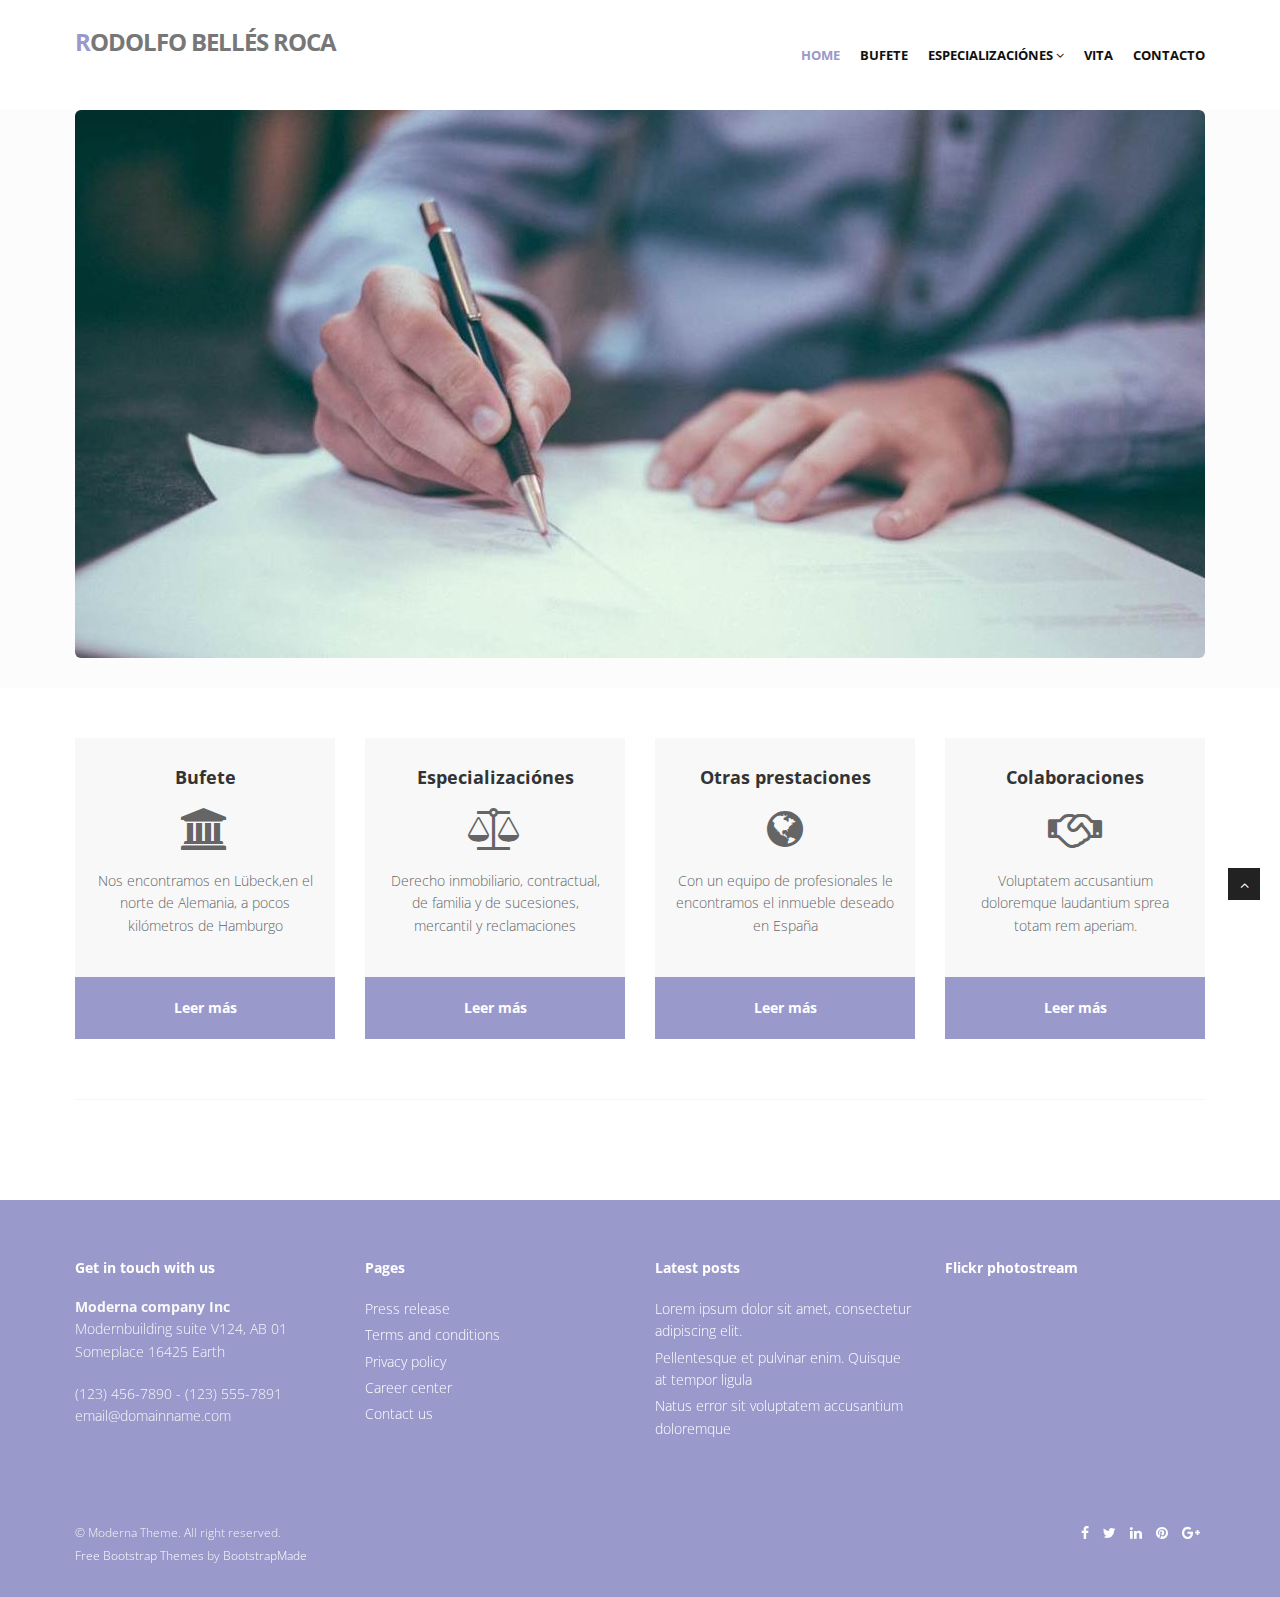
==== commit 98b7624d: "Treballant" ====
--- a/index.html
+++ b/index.html
@@ -1,8 +1,8 @@
 <!DOCTYPE html>
-<html lang="en">
+<html lang="es">
 <head>
 <meta charset="utf-8">
-<title>Moderna - Bootstrap 3 flat corporate template</title>
+<title>Rodolfo Bellés Roca LL.M, Abogado</title>
 <meta name="viewport" content="width=device-width, initial-scale=1.0" />
 <meta name="description" content="" />
 <meta name="author" content="http://bootstraptaste.com" />
@@ -36,22 +36,26 @@
                         <span class="icon-bar"></span>
                         <span class="icon-bar"></span>
                     </button>
-                    <a class="navbar-brand" href="index.html"><span>M</span>oderna</a>
+                    <a class="navbar-brand" href="index.html"><span>R</span>odolfo Bellés Roca</a>
                 </div>
                 <div class="navbar-collapse collapse ">
                     <ul class="nav navbar-nav">
-                        <li class="active"><a href="index.html">Home</a></li>
+                        <li class="active"><a href="index.html">Home</a></li>                        
+                        <li><a href="portfolio.html">Bufete</a></li>
                         <li class="dropdown">
-                            <a href="#" class="dropdown-toggle " data-toggle="dropdown" data-hover="dropdown" data-delay="0" data-close-others="false">Features <b class=" icon-angle-down"></b></a>
+                            <a href="#" class="dropdown-toggle " data-toggle="dropdown" data-hover="dropdown" data-delay="0" data-close-others="false">Especializaciónes <i class="fa fa-angle-down"></i></a>
                             <ul class="dropdown-menu">
-                                <li><a href="typography.html">Typography</a></li>
-                                <li><a href="components.html">Components</a></li>
-								<li><a href="pricingbox.html">Pricing box</a></li>
+                                <li><a href="typography.html">Derecho inmobiliario</a></li>
+                                <li><a href="components.html">Derecho contractual</a></li>
+								<li><a href="pricingbox.html">Reclamaciones</a></li>
+                                <li><a href="components.html">Derecho de familia y de sucesiones</a></li>
+								<li><a href="pricingbox.html">Derecho mercantil</a></li>
                             </ul>
                         </li>
-                        <li><a href="portfolio.html">Portfolio</a></li>
-                        <li><a href="blog.html">Blog</a></li>
-                        <li><a href="contact.html">Contact</a></li>
+                        <!--<li><a href="portfolio.html">Otras prestaciones</a></li>
+                        <li><a href="blog.html">Colaboraciones</a></li>-->
+                        <li><a href="blog.html">Vita</a></li>
+                        <li><a href="contact.html">Contacto</a></li>
                     </ul>
                 </div>
             </div>
@@ -59,71 +63,80 @@
 	</header>
 	<!-- end header -->
 	<section id="featured">
-	<!-- start slider -->
-	<div class="container">
-		<div class="row">
-			<div class="col-lg-12">
-	<!-- Slider -->
-        <div id="main-slider" class="flexslider">
-            <ul class="slides">
-              <li>
-                <img src="img/slides/1.jpg" alt="" />
-                <div class="flex-caption">
-                    <h3>Modern Design</h3> 
-					<p>Duis fermentum auctor ligula ac malesuada. Mauris et metus odio, in pulvinar urna</p> 
-					<a href="#" class="btn btn-theme">Learn More</a>
-                </div>
-              </li>
-              <li>
-                <img src="img/slides/2.jpg" alt="" />
-                <div class="flex-caption">
-                    <h3>Fully Responsive</h3> 
-					<p>Sodales neque vitae justo sollicitudin aliquet sit amet diam curabitur sed fermentum.</p> 
-					<a href="#" class="btn btn-theme">Learn More</a>
-                </div>
-              </li>
-              <li>
-                <img src="img/slides/3.jpg" alt="" />
-                <div class="flex-caption">
-                    <h3>Clean & Fast</h3> 
-					<p>Lorem ipsum dolor sit amet, consectetur adipiscing elit donec mer lacinia.</p> 
-					<a href="#" class="btn btn-theme">Learn More</a>
-                </div>
-              </li>
-            </ul>
-        </div>
-	<!-- end slider -->
-			</div>
-		</div>
-	</div>	
-	
-	
-
-	</section>
-	<section class="callaction">
-	<div class="container">
-		<div class="row">
-			<div class="col-lg-12">
-				<div class="big-cta">
-					<div class="cta-text">
-						<h2><span>Moderna</span> HTML Business Template</h2>
-					</div>
-				</div>
-			</div>
-		</div>
-	</div>
+		<!-- start slider -->
+		<div class="container">
+			<div class="row">
+				<div class="col-lg-12">
+					<!-- Jumbotron -->
+					<div class="jumbotron">
+				      <img src="img/pexels-photo-sm.jpg" alt="Rodolfo Bellés Roca" class="img-responsive visible-xs">
+				    </div>
+					<!-- end Jumbotron -->
+				</div>
+			</div>
+		</div>
 	</section>
 	<section id="content">
 	<div class="container">
 		<div class="row">
 			<div class="col-lg-12">
 				<div class="row">
-					<div class="col-lg-3">
-						<div class="box">
-							<div class="box-gray aligncenter">
-								<h4>Fully responsive</h4>
-								<div class="icon">
-								<i class="fa fa-desktop fa-3x"></i>
+					<div id="bufete" class="col-sm-6 col-lg-3">
+						<div class="box">
+							<div class="box-gray aligncenter">
+								<h4>Bufete</h4>
+								<div class="icon">
+								<i class="fa fa-university fa-3x"></i>
+								</div>
+								<p>
+								 Nos encontramos en Lübeck,en el norte de Alemania, a pocos  kilómetros de Hamburgo
+								</p>									
+							</div>
+							<div class="box-bottom">
+								<a href="#">Leer más</a>
+							</div>
+						</div>
+					</div>
+					<div id="especial" class="col-sm-6 col-lg-3">
+						<div class="box">
+							<div class="box-gray aligncenter">
+								<h4>Especializaciónes</h4>
+								<div class="icon">
+								<i class="fa fa-balance-scale fa-3x"></i>
+								</div>
+								<p>
+								 Derecho inmobiliario, contractual, de familia y de sucesiones, mercantil y reclamaciones
+								</p>
+									
+							</div>
+							<div class="box-bottom">
+								<a href="#">Leer más</a>
+							</div>
+						</div>
+					</div>
+					<div id="otras" class="col-sm-6 col-lg-3">
+						<div class="box">
+							<div class="box-gray aligncenter">
+								<h4>Otras prestaciones</h4>
+								<div class="icon">
+								<i class="fa fa-globe fa-3x"></i>
+								</div>
+								<p>
+								 Con un equipo de profesionales le encontramos el inmueble deseado en España
+								</p>
+									
+							</div>
+							<div class="box-bottom">
+								<a href="#">Leer más</a>
+							</div>
+						</div>
+					</div>
+					<div id="colab" class="col-sm-6 col-lg-3">
+						<div class="box">
+							<div class="box-gray aligncenter">
+								<h4>Colaboraciones</h4>
+								<div class="icon">
+								<i class="fa fa-handshake-o fa-3x"></i>
 								</div>
 								<p>
 								 Voluptatem accusantium doloremque laudantium sprea totam rem aperiam.
@@ -131,58 +144,7 @@
 									
 							</div>
 							<div class="box-bottom">
-								<a href="#">Learn more</a>
-							</div>
-						</div>
-					</div>
-					<div class="col-lg-3">
-						<div class="box">
-							<div class="box-gray aligncenter">
-								<h4>Modern Style</h4>
-								<div class="icon">
-								<i class="fa fa-pagelines fa-3x"></i>
-								</div>
-								<p>
-								 Voluptatem accusantium doloremque laudantium sprea totam rem aperiam.
-								</p>
-									
-							</div>
-							<div class="box-bottom">
-								<a href="#">Learn more</a>
-							</div>
-						</div>
-					</div>
-					<div class="col-lg-3">
-						<div class="box">
-							<div class="box-gray aligncenter">
-								<h4>Customizable</h4>
-								<div class="icon">
-								<i class="fa fa-edit fa-3x"></i>
-								</div>
-								<p>
-								 Voluptatem accusantium doloremque laudantium sprea totam rem aperiam.
-								</p>
-									
-							</div>
-							<div class="box-bottom">
-								<a href="#">Learn more</a>
-							</div>
-						</div>
-					</div>
-					<div class="col-lg-3">
-						<div class="box">
-							<div class="box-gray aligncenter">
-								<h4>Valid HTML5</h4>
-								<div class="icon">
-								<i class="fa fa-code fa-3x"></i>
-								</div>
-								<p>
-								 Voluptatem accusantium doloremque laudantium sprea totam rem aperiam.
-								</p>
-									
-							</div>
-							<div class="box-bottom">
-								<a href="#">Learn more</a>
+								<a href="#">Leer más</a>
 							</div>
 						</div>
 					</div>
@@ -197,65 +159,6 @@
 			</div>
 		</div>
 		<!-- end divider -->
-		<!-- Portfolio Projects -->
-		<div class="row">
-			<div class="col-lg-12">
-				<h4 class="heading">Recent Works</h4>
-				<div class="row">
-					<section id="projects">
-					<ul id="thumbs" class="portfolio">
-						<!-- Item Project and Filter Name -->
-						<li class="col-lg-3 design" data-id="id-0" data-type="web">
-						<div class="item-thumbs">
-						<!-- Fancybox - Gallery Enabled - Title - Full Image -->
-						<a class="hover-wrap fancybox" data-fancybox-group="gallery" title="Work 1" href="img/works/1.jpg">
-						<span class="overlay-img"></span>
-						<span class="overlay-img-thumb font-icon-plus"></span>
-						</a>
-						<!-- Thumb Image and Description -->
-						<img src="img/works/1.jpg" alt="Lorem ipsum dolor sit amet, consectetur adipiscing elit. Phasellus quis elementum odio. Curabitur pellentesque, dolor vel pharetra mollis.">
-						</div>
-						</li>
-						<!-- End Item Project -->
-						<!-- Item Project and Filter Name -->
-						<li class="item-thumbs col-lg-3 design" data-id="id-1" data-type="icon">
-						<!-- Fancybox - Gallery Enabled - Title - Full Image -->
-						<a class="hover-wrap fancybox" data-fancybox-group="gallery" title="Work 2" href="img/works/2.jpg">
-						<span class="overlay-img"></span>
-						<span class="overlay-img-thumb font-icon-plus"></span>
-						</a>
-						<!-- Thumb Image and Description -->
-						<img src="img/works/2.jpg" alt="Lorem ipsum dolor sit amet, consectetur adipiscing elit. Phasellus quis elementum odio. Curabitur pellentesque, dolor vel pharetra mollis.">
-						</li>
-						<!-- End Item Project -->
-						<!-- Item Project and Filter Name -->
-						<li class="item-thumbs col-lg-3 photography" data-id="id-2" data-type="illustrator">
-						<!-- Fancybox - Gallery Enabled - Title - Full Image -->
-						<a class="hover-wrap fancybox" data-fancybox-group="gallery" title="Work 3" href="img/works/3.jpg">
-						<span class="overlay-img"></span>
-						<span class="overlay-img-thumb font-icon-plus"></span>
-						</a>
-						<!-- Thumb Image and Description -->
-						<img src="img/works/3.jpg" alt="Lorem ipsum dolor sit amet, consectetur adipiscing elit. Phasellus quis elementum odio. Curabitur pellentesque, dolor vel pharetra mollis.">
-						</li>
-						<!-- End Item Project -->
-						<!-- Item Project and Filter Name -->
-						<li class="item-thumbs col-lg-3 photography" data-id="id-2" data-type="illustrator">
-						<!-- Fancybox - Gallery Enabled - Title - Full Image -->
-						<a class="hover-wrap fancybox" data-fancybox-group="gallery" title="Work 4" href="img/works/4.jpg">
-						<span class="overlay-img"></span>
-						<span class="overlay-img-thumb font-icon-plus"></span>
-						</a>
-						<!-- Thumb Image and Description -->
-						<img src="img/works/4.jpg" alt="Lorem ipsum dolor sit amet, consectetur adipiscing elit. Phasellus quis elementum odio. Curabitur pellentesque, dolor vel pharetra mollis.">
-						</li>
-						<!-- End Item Project -->
-					</ul>
-					</section>
-				</div>
-			</div>
-		</div>
-
 	</div>
 	</section>
 	<footer>
--- a/css/style.css
+++ b/css/style.css
@@ -1792,19 +1792,51 @@
 	margin-top:40px;
 }
 
-
 /* =============================
 21. Media queries 
 ============================= */
 
-@media (min-width: 768px) and (max-width: 979px) {
+/********** Large devices only **********/
+@media (min-width: 1200px) {  
+  .container .jumbotron {
+    background: url('../img/pexels-photo-lg.jpg') no-repeat;
+    height: 548px;
+    padding: 0;
+    margin-bottom: 0px;
+  }
+}
+
+/********** Medium devices only **********/
+@media (min-width: 992px) and (max-width: 1199px) {   
+  .container .jumbotron {
+    background: url('../img/pexels-photo-md.jpg') no-repeat;
+    height: 453px;
+    padding: 0;
+    margin-bottom: 0px;
+  }
+
+	#otras, #colab {
+		margin-top: 20px;
+	}
+	
+}
+
+@media (min-width: 768px) and (max-width: 991px) {  
+  .container .jumbotron {
+    background: url('../img/pexels-photo-sm.jpg') no-repeat;
+    height: 350px;
+    padding: 0;
+    margin-bottom: 0px;
+  }
 
 	a.detail{
 		background:none;
 		width:100%;
 	}
 
-
+	#otras, #colab {
+		margin-top: 20px;
+	}
 	
 	footer .widget form  input#appendedInputButton {
 		  display: block;
@@ -1831,7 +1863,15 @@
 	}	
 }
 
-@media (max-width: 767px) {
+@media (max-width: 767px) { 
+  .container .jumbotron {
+    padding: 0;
+    margin-bottom: 0px;
+  }
+
+  .jumbotron img {
+  	border-radius: 6px;
+  }
 
   body {
     padding-right: 0;
@@ -1961,6 +2001,9 @@
 		margin-top:20px;
 	}
 
+	.navbar-brand {
+	    font-size: 18px;
+	}
 
 	.search{
 		float:left;
@@ -1985,6 +2028,7 @@
 
 }
 
+/*
 @media (max-width: 360px) {
 
-}
+}*/
--- a/skins/default.css
+++ b/skins/default.css
@@ -3,11 +3,11 @@
 a, a:hover,a:focus,a:active, footer a.text-link:hover, strike, .post-meta span a:hover, footer a.text-link, 
 ul.meta-post li a:hover, ul.cat li a:hover, ul.recent li h6 a:hover, ul.portfolio-categ li.active a, ul.portfolio-categ li.active a:hover, ul.portfolio-categ li a:hover,ul.related-post li h4 a:hover, span.highlight,article .post-heading h3 a:hover,
 .navbar .nav > .active > a,.navbar .nav > .active > a:hover,.navbar .nav > li > a:hover,.navbar .nav > li > a:focus,.navbar .nav > .active > a:focus  { 
-	color:#68A4C4;
+	color:#9999cc;
 }
 
 .navbar-brand span{
-    color: #68A4C4;
+    color: #9999cc;
 }
 
 header .nav li a:hover,
@@ -18,22 +18,22 @@
 header .nav li a.dropdown-toggle:focus,
 header .nav li.active ul.dropdown-menu li a:hover,
 header .nav li.active ul.dropdown-menu li.active a{
-	color:#68A4C4;
+	color:#9999cc;
 }
 .navbar-default .navbar-nav > .active > a,
 .navbar-default .navbar-nav > .active > a:hover,
 .navbar-default .navbar-nav > .active > a:focus {
-	color:#68A4C4;
+	color:#9999cc;
 }
 .navbar-default .navbar-nav > .open > a,
 .navbar-default .navbar-nav > .open > a:hover,
 .navbar-default .navbar-nav > .open > a:focus {
-	color:#68A4C4;
+	color:#9999cc;
 }	
 .dropdown-menu > .active > a,
 .dropdown-menu > .active > a:hover,
 .dropdown-menu > .active > a:focus {
-	color:#68A4C4;
+	color:#9999cc;
 }
 /* === background color === */
 
@@ -49,18 +49,18 @@
 .pagination ul > .active > span,
 .flex-control-nav li a:hover, 
 .flex-control-nav li a.active {
-  background-color: #68A4C4;
+  background-color: #9999cc;
 }
 
 
 .breadcrumb {
-  background-color: #68A4C4;
+  background-color: #9999cc;
 }
 
 /* === border color === */
 .pagination ul > li.active > a,
 .pagination ul > li.active > span, a.thumbnail:hover, input[type="text"].search-form:focus {
-	border:1px solid #68A4C4;
+	border:1px solid #9999cc;
 }
 
 textarea:focus,
@@ -79,96 +79,96 @@
 input[type="tel"]:focus,
 input[type="color"]:focus,
 .uneditable-input:focus {
-  border-color: #68A4C4;
+  border-color: #9999cc;
 }
 
 input:focus {
-	border-color: #68A4C4;
+	border-color: #9999cc;
 }
 
 
 #sendmessage {
-	color: #68A4C4;
+	color: #9999cc;
 }
 
 .pullquote-left {
-	border-left:5px solid #68A4C4;
+	border-left:5px solid #9999cc;
 }
 
 .pullquote-right {
-	border-right:5px solid #68A4C4;
+	border-right:5px solid #9999cc;
 }
 
 /* cta */
 
 .cta-text h2 span {
-	color: #68A4C4;
+	color: #9999cc;
 }
 
 ul.clients li:hover {
-	border:4px solid #68A4C4;
+	border:4px solid #9999cc;
 }
 
 /* box */
 .box-bottom {
-	background:#68A4C4;
+	background:#9999cc;
 }
 
 /* buttons */
 .btn-dark:hover,.btn-dark:focus,.btn-dark:active  {
-  background: #68A4C4;
-  border:1px solid #68A4C4;
+  background: #9999cc;
+  border:1px solid #9999cc;
 }
 
 .btn-theme {
-  border:1px solid #68A4C4;
-  background: #68A4C4;
+  border:1px solid #9999cc;
+  background: #9999cc;
 }
 
 /* modal styled */
 .modal.styled .modal-header {
-  background-color: #68A4C4;
+  background-color: #9999cc;
 }
 
 
 /* blog */
 .post-meta {
-	border-top:4px solid #68A4C4;
+	border-top:4px solid #9999cc;
 }
 
 .post-meta .comments a:hover  {
-	color:#68A4C4;
+	color:#9999cc;
 }
 
 .widget ul.tags li a:hover {
-	background: #68A4C4;
+	background: #9999cc;
 }
 
 .recent-post .text h5 a:hover{
-	color:#68A4C4;
+	color:#9999cc;
 }
 
 /* pricing box */
 
 .pricing-box-alt.special .pricing-heading {
-	background: #68A4C4;
+	background: #9999cc;
 }
 
 
 /* portfolio */
 .item-thumbs .hover-wrap .overlay-img-thumb {
-	background: #68A4C4;	
+	background: #9999cc;	
 }
 
 
 /* pagination */
 #pagination a:hover {
-    background: #68A4C4;
+    background: #9999cc;
 }
 
 /* pricing box */
 .pricing-box.special .pricing-offer{
-	background: #68A4C4;
+	background: #9999cc;
 }
 
 
@@ -176,49 +176,49 @@
 .icon-square:hover,
 .icon-rounded:hover,
 .icon-circled:hover {
-    background-color: #68A4C4;
+    background-color: #9999cc;
 }
 [class^="icon-"].active,
 [class*=" icon-"].active {
-    background-color: #68A4C4;
+    background-color: #9999cc;
 }
 
 /* fancybox */
 .fancybox-close:hover {
-	background-color:#68A4C4;
+	background-color:#9999cc;
 }
 .fancybox-nav:hover span {
-	background-color:#68A4C4;
+	background-color:#9999cc;
 }
 
 /* parallax c slider */
 .da-slide .da-link:hover{
-	background: #68A4C4;
-	border: 4px solid #68A4C4;
+	background: #9999cc;
+	border: 4px solid #9999cc;
 }
 
 .da-dots span{
-	background: #68A4C4;
+	background: #9999cc;
 }
 
 /* flexslider */
 #featured .flexslider .slide-caption {
-	border-left:5px solid #68A4C4;
+	border-left:5px solid #9999cc;
 }
 
 /* Nivo slider */
 .nivo-directionNav a:hover {
-    background-color: #68A4C4;
+    background-color: #9999cc;
 }
 .nivo-caption, .caption {
-	border-bottom: #68A4C4 5px solid;
+	border-bottom: #9999cc 5px solid;
 }
 
 /* footer */
 footer{
-	background:#68A4C4;
+	background:#9999cc;
 }
 #sub-footer{
-	background:#68A4C4;
-}
-
+	background:#9999cc;
+}
+
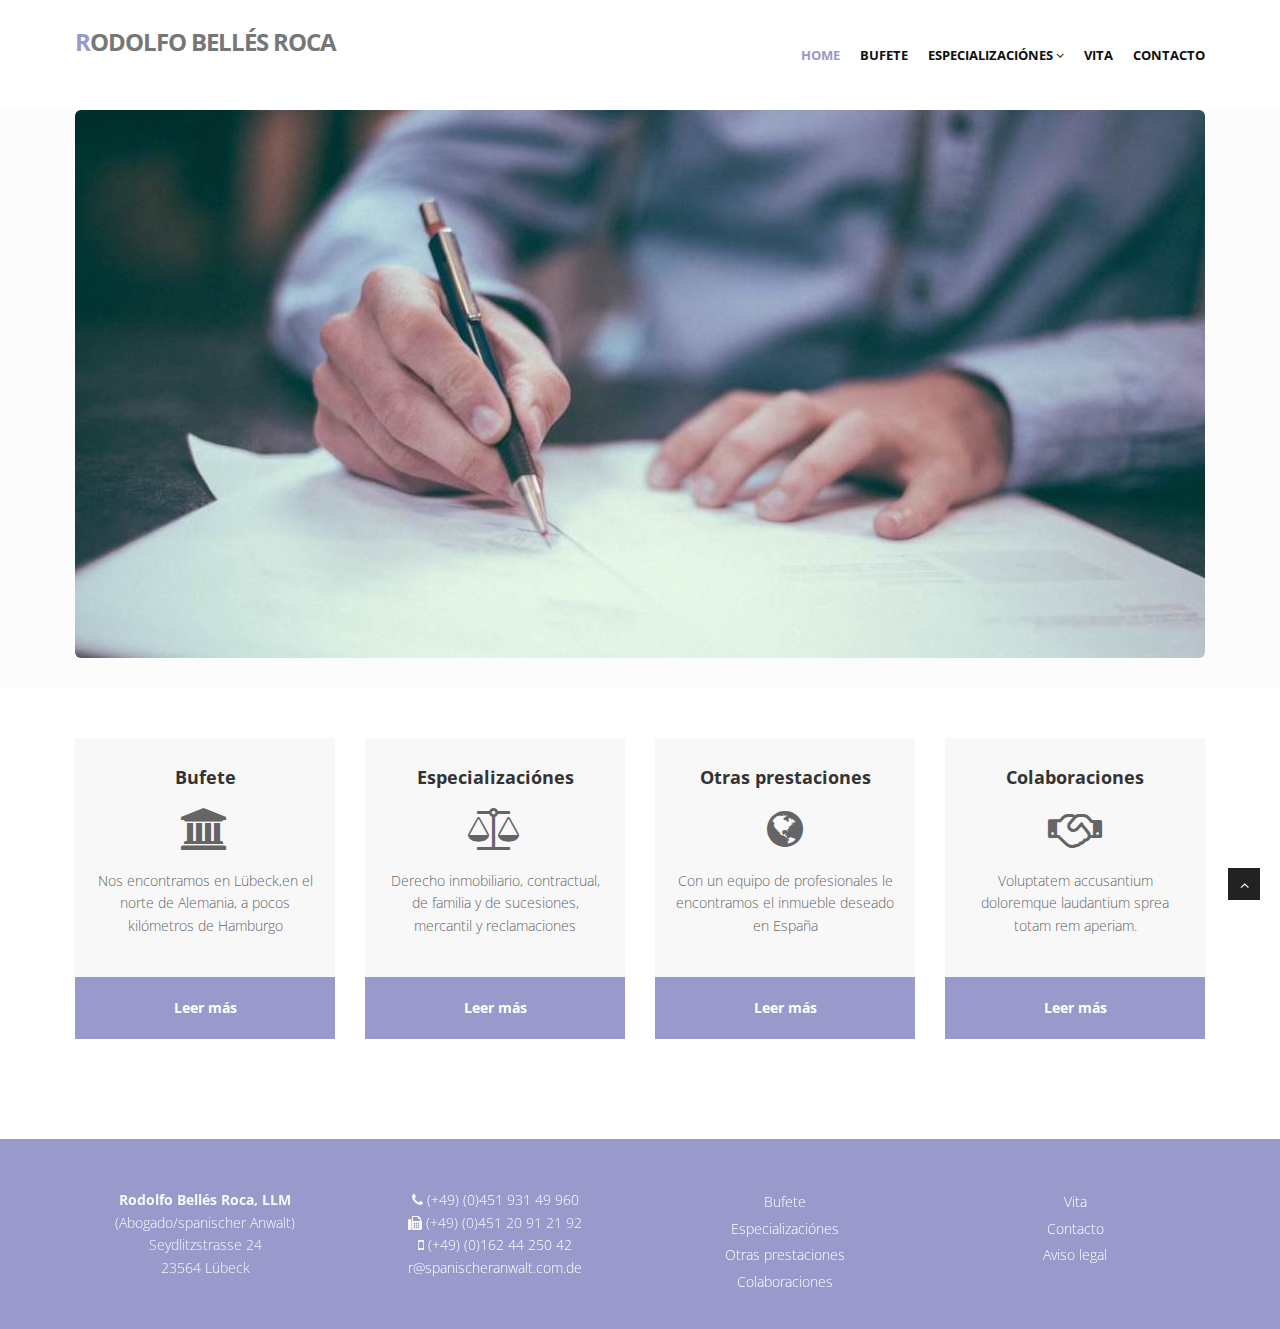
==== commit f781508b: "Comandes" ====
--- a/index.html
+++ b/index.html
@@ -151,90 +151,48 @@
 				</div>
 			</div>
 		</div>
-		<!-- divider -->
-		<div class="row">
-			<div class="col-lg-12">
-				<div class="solidline">
-				</div>
-			</div>
-		</div>
-		<!-- end divider -->
 	</div>
 	</section>
 	<footer>
 	<div class="container">
 		<div class="row">
-			<div class="col-lg-3">
-				<div class="widget">
-					<h5 class="widgetheading">Get in touch with us</h5>
+			<div class="col-md-3">
+				<div class="widget">
+					<strong>Rodolfo Bellés Roca, LLM</strong>
 					<address>
-					<strong>Moderna company Inc</strong><br>
-					 Modernbuilding suite V124, AB 01<br>
-					 Someplace 16425 Earth </address>
+						(Abogado/spanischer Anwalt)<br>						  
+						Seydlitzstrasse 24<br>
+						23564 Lübeck
+					</address>
+				</div>
+			</div>
+			<div class="col-md-3">
+				<div class="widget">
 					<p>
-						<i class="icon-phone"></i> (123) 456-7890 - (123) 555-7891 <br>
-						<i class="icon-envelope-alt"></i> email@domainname.com
+						<i class="fa fa-phone"></i>  <a href="tel:+4945193149960">(+49) (0)451 931 49 960</a> <br>
+						<i class="fa fa-fax"></i>  (+49) (0)451 20 91 21 92 <br>
+						<i class="fa fa-mobile"></i>  <a href="tel:+491624425042">(+49) (0)162 44 250 42</a>  <br>
+						<i class="icon-envelope-alt"></i> <a href="mailto:r@spanischeranwalt.com.de">r@spanischeranwalt.com.de</a>
 					</p>
 				</div>
 			</div>
-			<div class="col-lg-3">
-				<div class="widget">
-					<h5 class="widgetheading">Pages</h5>
+			<hr class="visible-sm">
+			<div class="col-md-3">
+				<div class="widget">
 					<ul class="link-list">
-						<li><a href="#">Press release</a></li>
-						<li><a href="#">Terms and conditions</a></li>
-						<li><a href="#">Privacy policy</a></li>
-						<li><a href="#">Career center</a></li>
-						<li><a href="#">Contact us</a></li>
+						<li><a href="#">Bufete</a></li>
+						<li><a href="#">Especializaciónes</a></li>
+						<li><a href="#">Otras prestaciones</a></li>
+						<li><a href="#">Colaboraciones</a></li>
 					</ul>
 				</div>
 			</div>
-			<div class="col-lg-3">
-				<div class="widget">
-					<h5 class="widgetheading">Latest posts</h5>
+			<div class="col-md-3">
+				<div class="widget">
 					<ul class="link-list">
-						<li><a href="#">Lorem ipsum dolor sit amet, consectetur adipiscing elit.</a></li>
-						<li><a href="#">Pellentesque et pulvinar enim. Quisque at tempor ligula</a></li>
-						<li><a href="#">Natus error sit voluptatem accusantium doloremque</a></li>
-					</ul>
-				</div>
-			</div>
-			<div class="col-lg-3">
-				<div class="widget">
-					<h5 class="widgetheading">Flickr photostream</h5>
-					<div class="flickr_badge">
-						<script type="text/javascript" src="https://www.flickr.com/badge_code_v2.gne?count=8&amp;display=random&amp;size=s&amp;layout=x&amp;source=user&amp;user=34178660@N03"></script>
-					</div>
-					<div class="clear">
-					</div>
-				</div>
-			</div>
-		</div>
-	</div>
-	<div id="sub-footer">
-		<div class="container">
-			<div class="row">
-				<div class="col-lg-6">
-					<div class="copyright">
-						<p>&copy; Moderna Theme. All right reserved.</p>
-                        <div class="credits">
-                            <!-- 
-                                All the links in the footer should remain intact. 
-                                You can delete the links only if you purchased the pro version.
-                                Licensing information: https://bootstrapmade.com/license/
-                                Purchase the pro version with working PHP/AJAX contact form: https://bootstrapmade.com/buy/?theme=Moderna
-                            -->
-                            <a href="https://bootstrapmade.com/">Free Bootstrap Themes</a> by <a href="https://bootstrapmade.com/">BootstrapMade</a>
-                        </div>
-					</div>
-				</div>
-				<div class="col-lg-6">
-					<ul class="social-network">
-						<li><a href="#" data-placement="top" title="Facebook"><i class="fa fa-facebook"></i></a></li>
-						<li><a href="#" data-placement="top" title="Twitter"><i class="fa fa-twitter"></i></a></li>
-						<li><a href="#" data-placement="top" title="Linkedin"><i class="fa fa-linkedin"></i></a></li>
-						<li><a href="#" data-placement="top" title="Pinterest"><i class="fa fa-pinterest"></i></a></li>
-						<li><a href="#" data-placement="top" title="Google plus"><i class="fa fa-google-plus"></i></a></li>
+						<li><a href="#">Vita</a></li>
+						<li><a href="#">Contacto</a></li>
+						<li><a href="#">Aviso legal</a></li>
 					</ul>
 				</div>
 			</div>
--- a/css/style.css
+++ b/css/style.css
@@ -1532,6 +1532,7 @@
 footer{
 	padding:50px 0 0 0;
 	color:#f8f8f8;
+	text-align: center;
 }
 
 footer a {
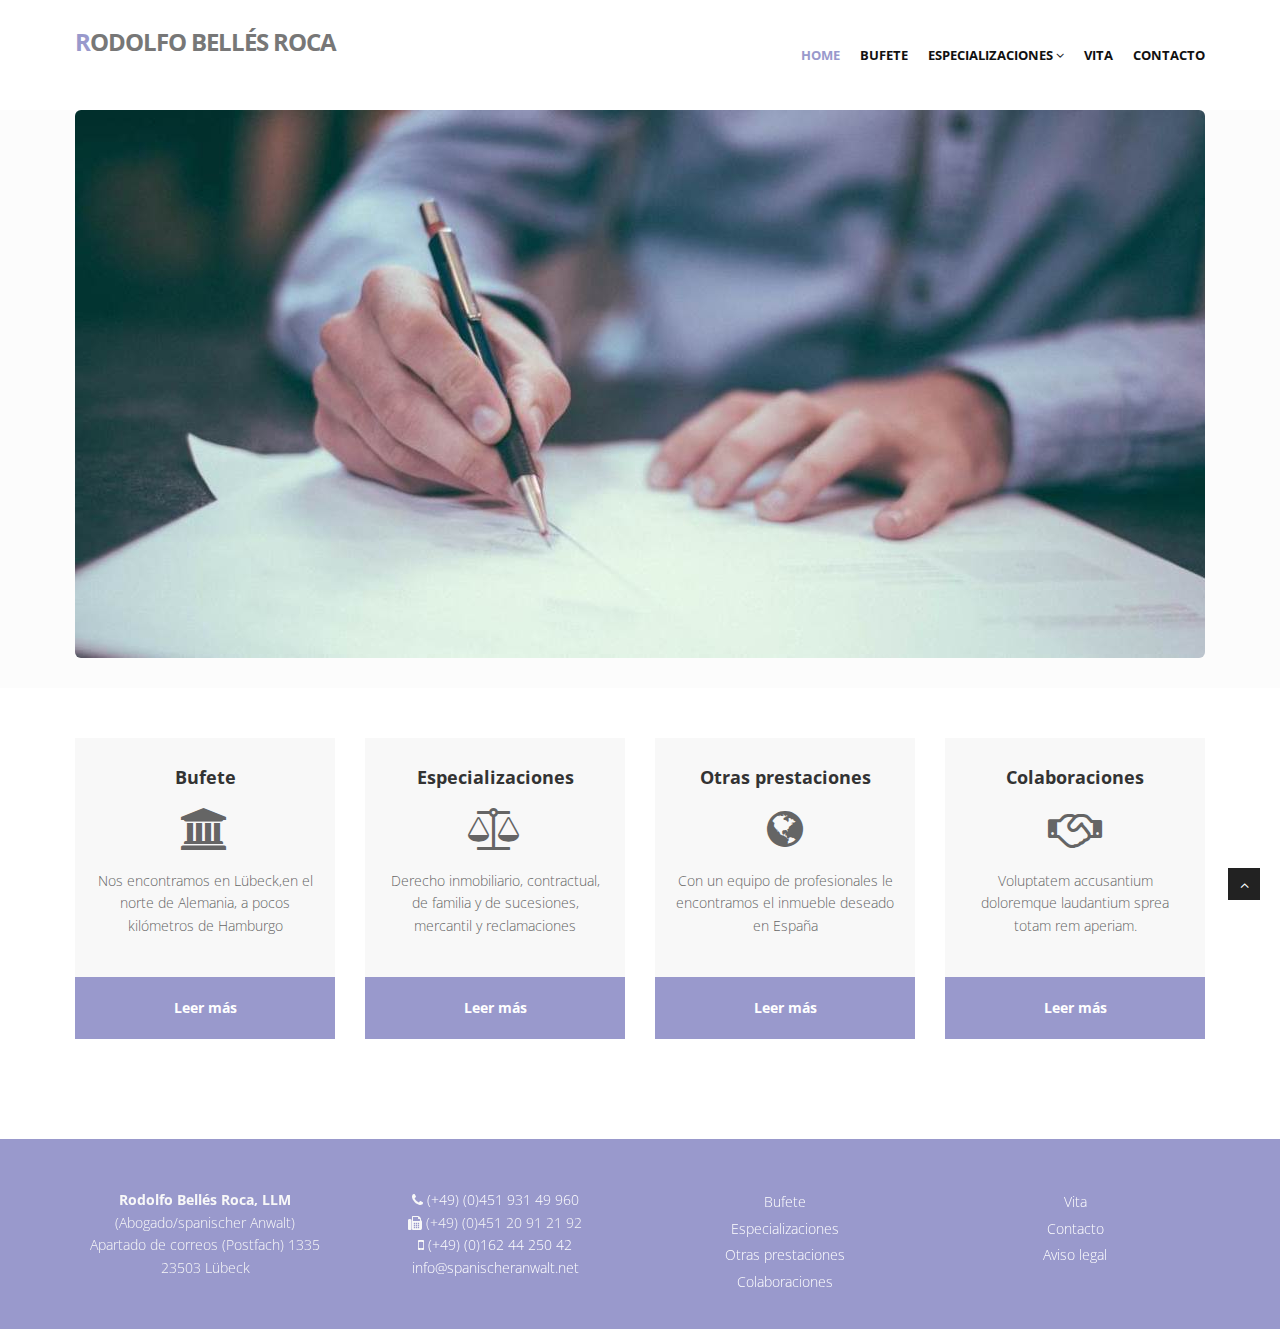
==== commit 4baa159c: "Treballant" ====
--- a/index.html
+++ b/index.html
@@ -5,7 +5,7 @@
 <title>Rodolfo Bellés Roca LL.M, Abogado</title>
 <meta name="viewport" content="width=device-width, initial-scale=1.0" />
 <meta name="description" content="" />
-<meta name="author" content="http://bootstraptaste.com" />
+<meta name="author" content="http://bootstraptaste.com and Hector" />
 <!-- css -->
 <link href="css/bootstrap.min.css" rel="stylesheet" />
 <link href="css/fancybox/jquery.fancybox.css" rel="stylesheet">
@@ -43,7 +43,7 @@
                         <li class="active"><a href="index.html">Home</a></li>                        
                         <li><a href="portfolio.html">Bufete</a></li>
                         <li class="dropdown">
-                            <a href="#" class="dropdown-toggle " data-toggle="dropdown" data-hover="dropdown" data-delay="0" data-close-others="false">Especializaciónes <i class="fa fa-angle-down"></i></a>
+                            <a href="#" class="dropdown-toggle " data-toggle="dropdown" data-hover="dropdown" data-delay="0" data-close-others="false">Especializaciones <i class="fa fa-angle-down"></i></a>
                             <ul class="dropdown-menu">
                                 <li><a href="typography.html">Derecho inmobiliario</a></li>
                                 <li><a href="components.html">Derecho contractual</a></li>
@@ -52,8 +52,6 @@
 								<li><a href="pricingbox.html">Derecho mercantil</a></li>
                             </ul>
                         </li>
-                        <!--<li><a href="portfolio.html">Otras prestaciones</a></li>
-                        <li><a href="blog.html">Colaboraciones</a></li>-->
                         <li><a href="blog.html">Vita</a></li>
                         <li><a href="contact.html">Contacto</a></li>
                     </ul>
@@ -100,7 +98,7 @@
 					<div id="especial" class="col-sm-6 col-lg-3">
 						<div class="box">
 							<div class="box-gray aligncenter">
-								<h4>Especializaciónes</h4>
+								<h4>Especializaciones</h4>
 								<div class="icon">
 								<i class="fa fa-balance-scale fa-3x"></i>
 								</div>
@@ -161,8 +159,8 @@
 					<strong>Rodolfo Bellés Roca, LLM</strong>
 					<address>
 						(Abogado/spanischer Anwalt)<br>						  
-						Seydlitzstrasse 24<br>
-						23564 Lübeck
+						Apartado de correos (Postfach) 1335<br>
+						23503 Lübeck
 					</address>
 				</div>
 			</div>
@@ -172,16 +170,17 @@
 						<i class="fa fa-phone"></i>  <a href="tel:+4945193149960">(+49) (0)451 931 49 960</a> <br>
 						<i class="fa fa-fax"></i>  (+49) (0)451 20 91 21 92 <br>
 						<i class="fa fa-mobile"></i>  <a href="tel:+491624425042">(+49) (0)162 44 250 42</a>  <br>
-						<i class="icon-envelope-alt"></i> <a href="mailto:r@spanischeranwalt.com.de">r@spanischeranwalt.com.de</a>
+						<i class="icon-envelope-alt"></i> <a href="mailto:r@spanischeranwalt.com.de">info@spanischeranwalt.net</a>
 					</p>
 				</div>
 			</div>
 			<hr class="visible-sm">
+			<hr class="visible-xs">
 			<div class="col-md-3">
 				<div class="widget">
 					<ul class="link-list">
 						<li><a href="#">Bufete</a></li>
-						<li><a href="#">Especializaciónes</a></li>
+						<li><a href="#">Especializaciones</a></li>
 						<li><a href="#">Otras prestaciones</a></li>
 						<li><a href="#">Colaboraciones</a></li>
 					</ul>
